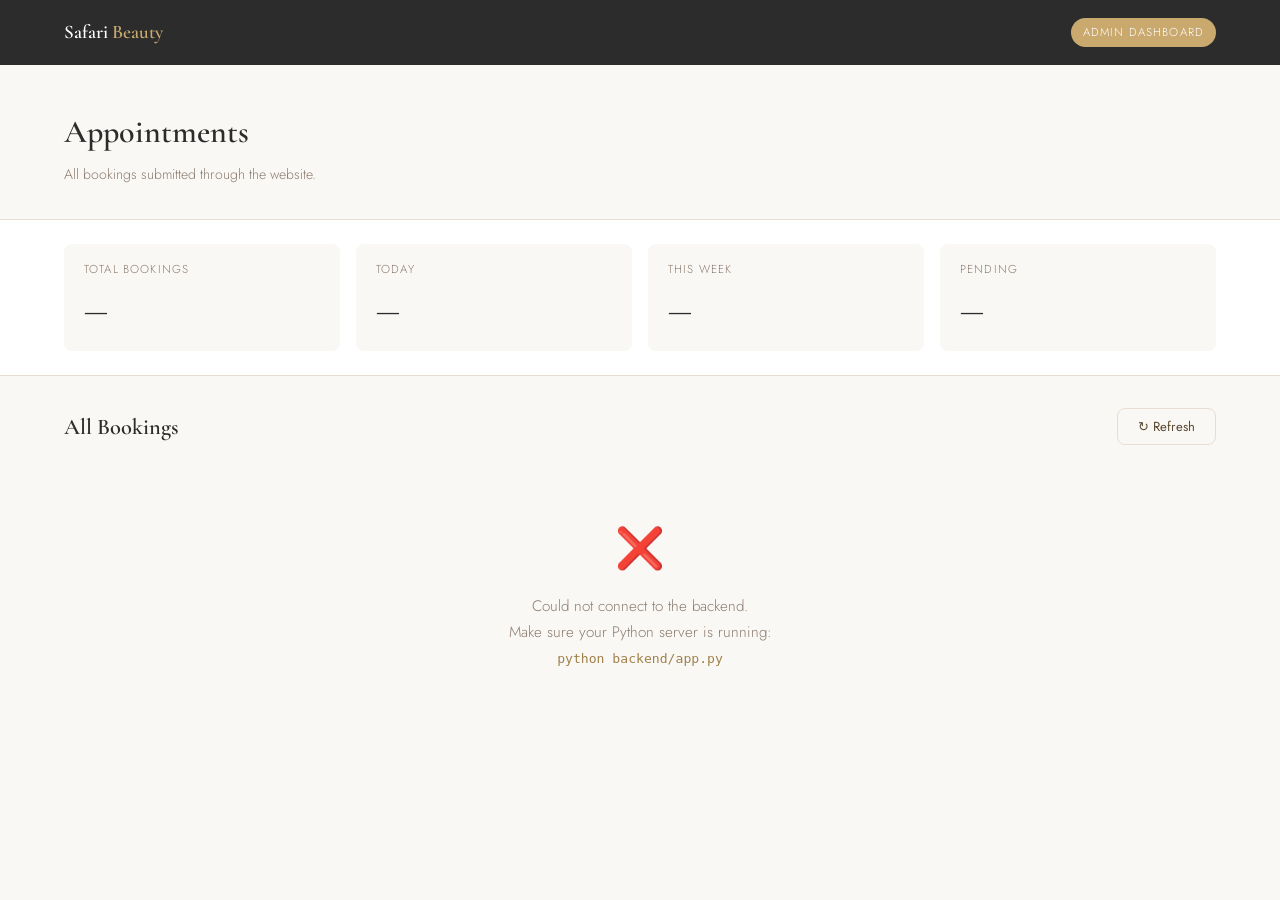
==== frontend/admin.html @ 14737116 "Sprint 3: Python Flask backend with SQLite database and booking API" ====
<!DOCTYPE html>
<!--
  admin.html — Salon Owner's Dashboard
  Safari Beauty Salon

  This page is for the salon owner ONLY.
  It fetches all bookings from the Python backend and displays them.

  In a real app you'd add password protection (Sprint 4).
  For now, it's a simple page that shows all appointments.
-->
<html lang="en">
<head>
  <meta charset="UTF-8" />
  <meta name="viewport" content="width=device-width, initial-scale=1.0" />
  <title>Admin Dashboard | Safari Beauty Salon</title>
  <link rel="stylesheet" href="css/style.css" />
  <style>
    body { padding-top: 0; }

    .admin-nav {
      background: var(--color-charcoal);
      padding: 1rem 5%;
      display: flex;
      align-items: center;
      justify-content: space-between;
    }

    .admin-nav__logo {
      font-family: var(--font-display);
      font-size: 1.2rem;
      font-weight: 600;
      color: var(--color-white);
    }

    .admin-nav__logo span { color: var(--color-gold); }

    .admin-badge {
      font-size: 0.72rem;
      letter-spacing: 0.1em;
      text-transform: uppercase;
      background: var(--color-gold);
      color: var(--color-white);
      padding: 0.3rem 0.75rem;
      border-radius: 99px;
    }

    .admin-header {
      background: var(--color-cream);
      padding: 2.5rem 5% 2rem;
      border-bottom: 1px solid var(--color-sand);
    }

    .admin-header h1 {
      font-family: var(--font-display);
      font-size: 2rem;
      font-weight: 600;
      color: var(--color-charcoal);
      margin-bottom: 0.25rem;
    }

    .admin-header p {
      font-size: 0.88rem;
      color: var(--color-muted);
    }

    /* Stats row */
    .stats-row {
      display: grid;
      grid-template-columns: repeat(4, 1fr);
      gap: 1rem;
      padding: 1.5rem 5%;
      background: var(--color-white);
      border-bottom: 1px solid var(--color-sand);
    }

    .stat-card {
      background: var(--color-cream);
      border-radius: var(--radius-md);
      padding: 1rem 1.25rem;
    }

    .stat-card__label {
      font-size: 0.72rem;
      text-transform: uppercase;
      letter-spacing: 0.1em;
      color: var(--color-muted);
      margin-bottom: 0.4rem;
    }

    .stat-card__value {
      font-family: var(--font-display);
      font-size: 1.8rem;
      font-weight: 600;
      color: var(--color-charcoal);
    }

    /* Bookings table */
    .table-section {
      padding: 2rem 5%;
    }

    .table-header {
      display: flex;
      justify-content: space-between;
      align-items: center;
      margin-bottom: 1.25rem;
    }

    .table-header h2 {
      font-family: var(--font-display);
      font-size: 1.4rem;
      font-weight: 600;
      color: var(--color-charcoal);
    }

    .refresh-btn {
      padding: 0.5rem 1.25rem;
      border: 1.5px solid var(--color-sand);
      border-radius: var(--radius-md);
      background: transparent;
      font-family: var(--font-body);
      font-size: 0.82rem;
      color: var(--color-bark);
      cursor: pointer;
      transition: all 0.2s;
    }

    .refresh-btn:hover {
      border-color: var(--color-gold);
      color: var(--color-gold-dark);
    }

    .bookings-table {
      width: 100%;
      border-collapse: collapse;
      font-size: 0.88rem;
    }

    .bookings-table th {
      text-align: left;
      padding: 0.75rem 1rem;
      font-size: 0.72rem;
      text-transform: uppercase;
      letter-spacing: 0.1em;
      color: var(--color-muted);
      border-bottom: 1px solid var(--color-sand);
      background: var(--color-cream);
    }

    .bookings-table td {
      padding: 1rem;
      border-bottom: 1px solid var(--color-sand);
      color: var(--color-bark);
      vertical-align: middle;
    }

    .bookings-table tr:hover td {
      background: var(--color-cream);
    }

    .status-badge {
      display: inline-block;
      padding: 0.25rem 0.75rem;
      border-radius: 99px;
      font-size: 0.72rem;
      font-weight: 500;
      text-transform: uppercase;
      letter-spacing: 0.06em;
    }

    .status-badge--pending {
      background: #FFF8E1;
      color: #F57F17;
    }

    .status-badge--confirmed {
      background: #E8F5E9;
      color: #2E7D32;
    }

    .delete-btn {
      padding: 0.35rem 0.75rem;
      border: 1px solid #fca5a5;
      border-radius: var(--radius-sm);
      background: #fef2f2;
      color: #dc2626;
      font-size: 0.78rem;
      cursor: pointer;
      transition: all 0.2s;
    }

    .delete-btn:hover {
      background: #dc2626;
      color: white;
    }

    /* Loading and empty states */
    .state-message {
      text-align: center;
      padding: 3rem;
      color: var(--color-muted);
      font-size: 0.95rem;
    }

    .state-message span {
      display: block;
      font-size: 2.5rem;
      margin-bottom: 0.75rem;
    }

    @media (max-width: 768px) {
      .stats-row { grid-template-columns: 1fr 1fr; }
      .bookings-table { display: block; overflow-x: auto; }
    }
  </style>
</head>
<body>

  <!-- Admin-specific nav (no public links) -->
  <nav class="admin-nav">
    <span class="admin-nav__logo">Safari <span>Beauty</span></span>
    <span class="admin-badge">Admin Dashboard</span>
  </nav>

  <div class="admin-header">
    <h1>Appointments</h1>
    <p>All bookings submitted through the website.</p>
  </div>

  <!-- Stats Row -->
  <div class="stats-row">
    <div class="stat-card">
      <p class="stat-card__label">Total Bookings</p>
      <p class="stat-card__value" id="statTotal">—</p>
    </div>
    <div class="stat-card">
      <p class="stat-card__label">Today</p>
      <p class="stat-card__value" id="statToday">—</p>
    </div>
    <div class="stat-card">
      <p class="stat-card__label">This Week</p>
      <p class="stat-card__value" id="statWeek">—</p>
    </div>
    <div class="stat-card">
      <p class="stat-card__label">Pending</p>
      <p class="stat-card__value" id="statPending">—</p>
    </div>
  </div>

  <!-- Bookings Table -->
  <div class="table-section">
    <div class="table-header">
      <h2>All Bookings</h2>
      <button class="refresh-btn" onclick="loadBookings()">↻ Refresh</button>
    </div>

    <div id="tableContainer">
      <div class="state-message">
        <span>⏳</span>
        Loading bookings...
      </div>
    </div>
  </div>

  <script>
    const API_URL = 'http://localhost:5000/api';

    // ── LOAD ALL BOOKINGS FROM BACKEND ─────────────────────────
    async function loadBookings() {
      const container = document.getElementById('tableContainer');
      container.innerHTML = '<div class="state-message"><span>⏳</span>Loading...</div>';

      try {
        const response = await fetch(`${API_URL}/bookings`);
        const data = await response.json();

        if (!data.success) {
          throw new Error(data.error);
        }

        if (data.bookings.length === 0) {
          container.innerHTML = `
            <div class="state-message">
              <span>📭</span>
              No bookings yet. They will appear here once clients book online.
            </div>
          `;
          updateStats([]);
          return;
        }

        renderTable(data.bookings);
        updateStats(data.bookings);

      } catch (err) {
        container.innerHTML = `
          <div class="state-message">
            <span>❌</span>
            Could not connect to the backend.<br>
            Make sure your Python server is running:<br>
            <code style="font-size:0.82rem;color:var(--color-gold-dark);">python backend/app.py</code>
          </div>
        `;
      }
    }

    // ── BUILD THE BOOKINGS TABLE ────────────────────────────────
    function renderTable(bookings) {
      const container = document.getElementById('tableContainer');

      // Build table HTML
      const rows = bookings.map(b => `
        <tr>
          <td><strong>${b.first_name} ${b.last_name}</strong><br>
              <span style="font-size:0.8rem;color:var(--color-muted);">${b.email}</span></td>
          <td>${b.service}</td>
          <td>${b.date}</td>
          <td>${b.time}</td>
          <td>${b.stylist || 'Any'}</td>
          <td><span class="status-badge status-badge--${b.status || 'pending'}">${b.status || 'pending'}</span></td>
          <td>
            <button class="delete-btn" onclick="deleteBooking(${b.id}, this)">Delete</button>
          </td>
        </tr>
      `).join('');

      container.innerHTML = `
        <table class="bookings-table">
          <thead>
            <tr>
              <th>Client</th>
              <th>Service</th>
              <th>Date</th>
              <th>Time</th>
              <th>Stylist</th>
              <th>Status</th>
              <th>Action</th>
            </tr>
          </thead>
          <tbody>${rows}</tbody>
        </table>
      `;
    }

    // ── UPDATE STAT CARDS ───────────────────────────────────────
    function updateStats(bookings) {
      const today = new Date().toISOString().split('T')[0];

      // Get date 7 days ago
      const weekAgo = new Date();
      weekAgo.setDate(weekAgo.getDate() - 7);
      const weekAgoStr = weekAgo.toISOString().split('T')[0];

      const total   = bookings.length;
      const todayN  = bookings.filter(b => b.date === today).length;
      const weekN   = bookings.filter(b => b.date >= weekAgoStr).length;
      const pending = bookings.filter(b => (b.status || 'pending') === 'pending').length;

      document.getElementById('statTotal').textContent   = total;
      document.getElementById('statToday').textContent   = todayN;
      document.getElementById('statWeek').textContent    = weekN;
      document.getElementById('statPending').textContent = pending;
    }

    // ── DELETE A BOOKING ────────────────────────────────────────
    async function deleteBooking(id, btn) {
      if (!confirm('Are you sure you want to delete this booking?')) return;

      try {
        const response = await fetch(`${API_URL}/bookings/${id}`, {
          method: 'DELETE'
        });
        const result = await response.json();

        if (result.success) {
          // Remove the row from the table without reloading the whole page
          btn.closest('tr').remove();
        } else {
          alert('Error deleting booking: ' + result.error);
        }
      } catch (err) {
        alert('Network error. Is the backend running?');
      }
    }

    // Load bookings when page loads
    loadBookings();
  </script>
</body>
</html>
---- frontend/css/style.css ----
/* ============================================================
   Safari Beauty Salon — Global Stylesheet
   
   TABLE OF CONTENTS:
   1. Google Fonts Import
   2. CSS Variables (your color palette & design tokens)
   3. Reset & Base Styles
   4. Navigation
   5. Hero Section
   6. Buttons
   7. Section Titles
   8. Cards
   9. Footer
   10. Animations
   11. Responsive (mobile)
   ============================================================ */


/* ── 1. FONTS ─────────────────────────────────────────────── */
/* Cormorant Garamond: elegant display font for headings      */
/* Jost: clean modern sans-serif for body text                */
@import url('https://fonts.googleapis.com/css2?family=Cormorant+Garamond:ital,wght@0,400;0,600;1,400&family=Jost:wght@300;400;500&display=swap');


/* ── 2. CSS VARIABLES ─────────────────────────────────────── */
/* Think of variables like named paint swatches.              */
/* Change a value here and it updates everywhere on the site. */
:root {
  /* Colors */
  --color-white:       #FFFFFF;
  --color-cream:       #FAF8F5;       /* warm off-white background  */
  --color-sand:        #E8DDD0;       /* soft beige for accents     */
  --color-gold:        #C9A96E;       /* warm gold — the hero color */
  --color-gold-dark:   #A0814A;       /* darker gold for hover      */
  --color-bark:        #5C4A32;       /* deep brown for text        */
  --color-charcoal:    #2C2C2C;       /* near-black for headings    */
  --color-muted:       #8C7B6E;       /* muted brown for subtext    */

  /* Typography */
  --font-display: 'Cormorant Garamond', Georgia, serif;
  --font-body:    'Jost', sans-serif;

  /* Spacing scale */
  --space-xs:  0.5rem;   /*  8px */
  --space-sm:  1rem;     /* 16px */
  --space-md:  2rem;     /* 32px */
  --space-lg:  4rem;     /* 64px */
  --space-xl:  6rem;     /* 96px */

  /* Other */
  --radius-sm: 4px;
  --radius-md: 8px;
  --radius-lg: 16px;
  --shadow:    0 4px 24px rgba(92, 74, 50, 0.08);
  --transition: 0.3s ease;
}


/* ── 3. RESET & BASE ──────────────────────────────────────── */
/* Removes browser default styling so we start from scratch   */
*, *::before, *::after {
  box-sizing: border-box;
  margin: 0;
  padding: 0;
}

html {
  scroll-behavior: smooth;   /* smooth scrolling when clicking nav links */
}

body {
  font-family: var(--font-body);
  font-weight: 300;
  font-size: 16px;
  line-height: 1.7;
  color: var(--color-bark);
  background-color: var(--color-cream);
}

img {
  max-width: 100%;
  display: block;
}

a {
  text-decoration: none;
  color: inherit;
}

ul {
  list-style: none;
}


/* ── 4. NAVIGATION ────────────────────────────────────────── */
.nav {
  position: fixed;           /* stays at top when you scroll */
  top: 0;
  left: 0;
  width: 100%;
  z-index: 100;
  display: flex;
  align-items: center;
  justify-content: space-between;
  padding: 1.2rem 5%;
  background: rgba(250, 248, 245, 0.95);
  backdrop-filter: blur(8px);    /* frosted glass effect */
  border-bottom: 1px solid var(--color-sand);
  transition: var(--transition);
}

.nav__logo {
  font-family: var(--font-display);
  font-size: 1.5rem;
  font-weight: 600;
  color: var(--color-charcoal);
  letter-spacing: 0.02em;
}

.nav__logo span {
  color: var(--color-gold);    /* "Beauty" in gold */
}

.nav__links {
  display: flex;
  gap: 2.5rem;
  align-items: center;
}

.nav__links a {
  font-size: 0.8rem;
  font-weight: 400;
  letter-spacing: 0.12em;
  text-transform: uppercase;
  color: var(--color-bark);
  transition: color var(--transition);
  position: relative;
}

/* Underline animation on hover */
.nav__links a::after {
  content: '';
  position: absolute;
  bottom: -4px;
  left: 0;
  width: 0;
  height: 1px;
  background: var(--color-gold);
  transition: width var(--transition);
}

.nav__links a:hover { color: var(--color-gold); }
.nav__links a:hover::after { width: 100%; }

.nav__links a.active { color: var(--color-gold); }
.nav__links a.active::after { width: 100%; }

/* Mobile hamburger (hidden on desktop) */
.nav__toggle {
  display: none;
  flex-direction: column;
  gap: 5px;
  cursor: pointer;
  background: none;
  border: none;
  padding: 4px;
}

.nav__toggle span {
  display: block;
  width: 24px;
  height: 1.5px;
  background: var(--color-charcoal);
  transition: var(--transition);
}


/* ── 5. HERO SECTION ──────────────────────────────────────── */
.hero {
  min-height: 100vh;              /* full viewport height */
  display: flex;
  align-items: center;
  padding: 8rem 5% 4rem;
  position: relative;
  overflow: hidden;
}

/* Decorative background pattern */
.hero::before {
  content: '';
  position: absolute;
  top: -10%;
  right: -5%;
  width: 55%;
  height: 120%;
  background: var(--color-sand);
  opacity: 0.4;
  border-radius: 0 0 0 60% / 0 0 0 40%;
  z-index: 0;
}

.hero__content {
  position: relative;
  z-index: 1;
  max-width: 580px;
}

.hero__eyebrow {
  font-size: 0.75rem;
  letter-spacing: 0.2em;
  text-transform: uppercase;
  color: var(--color-gold);
  margin-bottom: 1rem;
}

.hero__title {
  font-family: var(--font-display);
  font-size: clamp(3rem, 6vw, 5rem);  /* scales with screen size */
  font-weight: 600;
  line-height: 1.1;
  color: var(--color-charcoal);
  margin-bottom: 1.5rem;
}

.hero__title em {
  font-style: italic;
  color: var(--color-gold);
}

.hero__subtitle {
  font-size: 1rem;
  color: var(--color-muted);
  max-width: 420px;
  margin-bottom: 2.5rem;
  line-height: 1.8;
}

.hero__actions {
  display: flex;
  gap: 1rem;
  flex-wrap: wrap;
}

/* Decorative gold line accent */
.hero__line {
  position: absolute;
  bottom: 10%;
  right: 8%;
  width: 1px;
  height: 120px;
  background: linear-gradient(to bottom, transparent, var(--color-gold));
  z-index: 1;
}


/* ── 6. BUTTONS ───────────────────────────────────────────── */
.btn {
  display: inline-block;
  padding: 0.85rem 2rem;
  font-family: var(--font-body);
  font-size: 0.78rem;
  font-weight: 500;
  letter-spacing: 0.12em;
  text-transform: uppercase;
  border-radius: var(--radius-sm);
  cursor: pointer;
  transition: var(--transition);
  border: 1.5px solid transparent;
}

.btn--primary {
  background: var(--color-gold);
  color: var(--color-white);
  border-color: var(--color-gold);
}

.btn--primary:hover {
  background: var(--color-gold-dark);
  border-color: var(--color-gold-dark);
  transform: translateY(-1px);
}

.btn--outline {
  background: transparent;
  color: var(--color-bark);
  border-color: var(--color-bark);
}

.btn--outline:hover {
  background: var(--color-bark);
  color: var(--color-white);
  transform: translateY(-1px);
}

.btn--light {
  background: var(--color-white);
  color: var(--color-gold-dark);
  border-color: var(--color-white);
}

.btn--light:hover {
  background: var(--color-cream);
  transform: translateY(-1px);
}


/* ── 7. SECTION TITLES ────────────────────────────────────── */
/* Reused across all pages for visual consistency             */
.section {
  padding: var(--space-lg) 5%;
}

.section--alt {
  background: var(--color-white);    /* alternates between cream & white */
}

.section__header {
  text-align: center;
  max-width: 540px;
  margin: 0 auto var(--space-md);
}

.section__eyebrow {
  font-size: 0.72rem;
  letter-spacing: 0.2em;
  text-transform: uppercase;
  color: var(--color-gold);
  margin-bottom: 0.75rem;
}

.section__title {
  font-family: var(--font-display);
  font-size: clamp(2rem, 4vw, 3rem);
  font-weight: 600;
  color: var(--color-charcoal);
  line-height: 1.2;
  margin-bottom: 1rem;
}

.section__subtitle {
  font-size: 0.95rem;
  color: var(--color-muted);
  line-height: 1.8;
}

/* Decorative divider line under eyebrow */
.section__divider {
  width: 40px;
  height: 1px;
  background: var(--color-gold);
  margin: 0.75rem auto;
}


/* ── 8. CARDS ─────────────────────────────────────────────── */
.card {
  background: var(--color-white);
  border-radius: var(--radius-lg);
  box-shadow: var(--shadow);
  overflow: hidden;
  transition: transform var(--transition), box-shadow var(--transition);
}

.card:hover {
  transform: translateY(-4px);
  box-shadow: 0 12px 40px rgba(92, 74, 50, 0.14);
}

.card__body {
  padding: 1.5rem;
}

.card__label {
  font-size: 0.72rem;
  letter-spacing: 0.15em;
  text-transform: uppercase;
  color: var(--color-gold);
  margin-bottom: 0.5rem;
}

.card__title {
  font-family: var(--font-display);
  font-size: 1.4rem;
  font-weight: 600;
  color: var(--color-charcoal);
  margin-bottom: 0.5rem;
}

.card__text {
  font-size: 0.9rem;
  color: var(--color-muted);
  line-height: 1.7;
}

.card__price {
  font-size: 1.1rem;
  font-weight: 500;
  color: var(--color-gold-dark);
  margin-top: 1rem;
}


/* ── 9. FOOTER ────────────────────────────────────────────── */
.footer {
  background: var(--color-charcoal);
  color: var(--color-sand);
  padding: var(--space-md) 5%;
}

.footer__grid {
  display: grid;
  grid-template-columns: 2fr 1fr 1fr;
  gap: var(--space-md);
  padding-bottom: var(--space-md);
  border-bottom: 1px solid rgba(232, 221, 208, 0.15);
  margin-bottom: var(--space-sm);
}

.footer__logo {
  font-family: var(--font-display);
  font-size: 1.4rem;
  color: var(--color-white);
  margin-bottom: 0.75rem;
}

.footer__logo span { color: var(--color-gold); }

.footer__tagline {
  font-size: 0.85rem;
  color: var(--color-muted);
  max-width: 260px;
  line-height: 1.8;
}

.footer__heading {
  font-size: 0.72rem;
  letter-spacing: 0.15em;
  text-transform: uppercase;
  color: var(--color-gold);
  margin-bottom: 1rem;
}

.footer__links {
  display: flex;
  flex-direction: column;
  gap: 0.5rem;
}

.footer__links a {
  font-size: 0.88rem;
  color: var(--color-sand);
  transition: color var(--transition);
}

.footer__links a:hover { color: var(--color-gold); }

.footer__info p {
  font-size: 0.88rem;
  color: var(--color-sand);
  margin-bottom: 0.4rem;
}

.footer__bottom {
  text-align: center;
  font-size: 0.78rem;
  color: var(--color-muted);
}


/* ── 10. ANIMATIONS ───────────────────────────────────────── */
/* Elements fade up when the page loads                       */
@keyframes fadeUp {
  from { opacity: 0; transform: translateY(24px); }
  to   { opacity: 1; transform: translateY(0); }
}

.fade-up {
  opacity: 0;
  animation: fadeUp 0.7s ease forwards;
}

.fade-up--delay-1 { animation-delay: 0.1s; }
.fade-up--delay-2 { animation-delay: 0.25s; }
.fade-up--delay-3 { animation-delay: 0.4s; }
.fade-up--delay-4 { animation-delay: 0.55s; }

/* Page transition */
.page-transition {
  animation: fadeUp 0.5s ease forwards;
}


/* ── 11. RESPONSIVE ───────────────────────────────────────── */
/* On screens smaller than 768px (phones), adjust the layout  */
@media (max-width: 768px) {

  /* Show hamburger, hide links */
  .nav__toggle { display: flex; }
  .nav__links {
    display: none;
    position: absolute;
    top: 100%;
    left: 0;
    width: 100%;
    flex-direction: column;
    gap: 0;
    background: var(--color-cream);
    border-bottom: 1px solid var(--color-sand);
    padding: 1rem 5%;
  }
  .nav__links.open { display: flex; }
  .nav__links a { padding: 0.75rem 0; }

  .hero { min-height: auto; padding-top: 6rem; }
  .hero::before { display: none; }

  .footer__grid {
    grid-template-columns: 1fr;
    gap: var(--space-sm);
  }
}
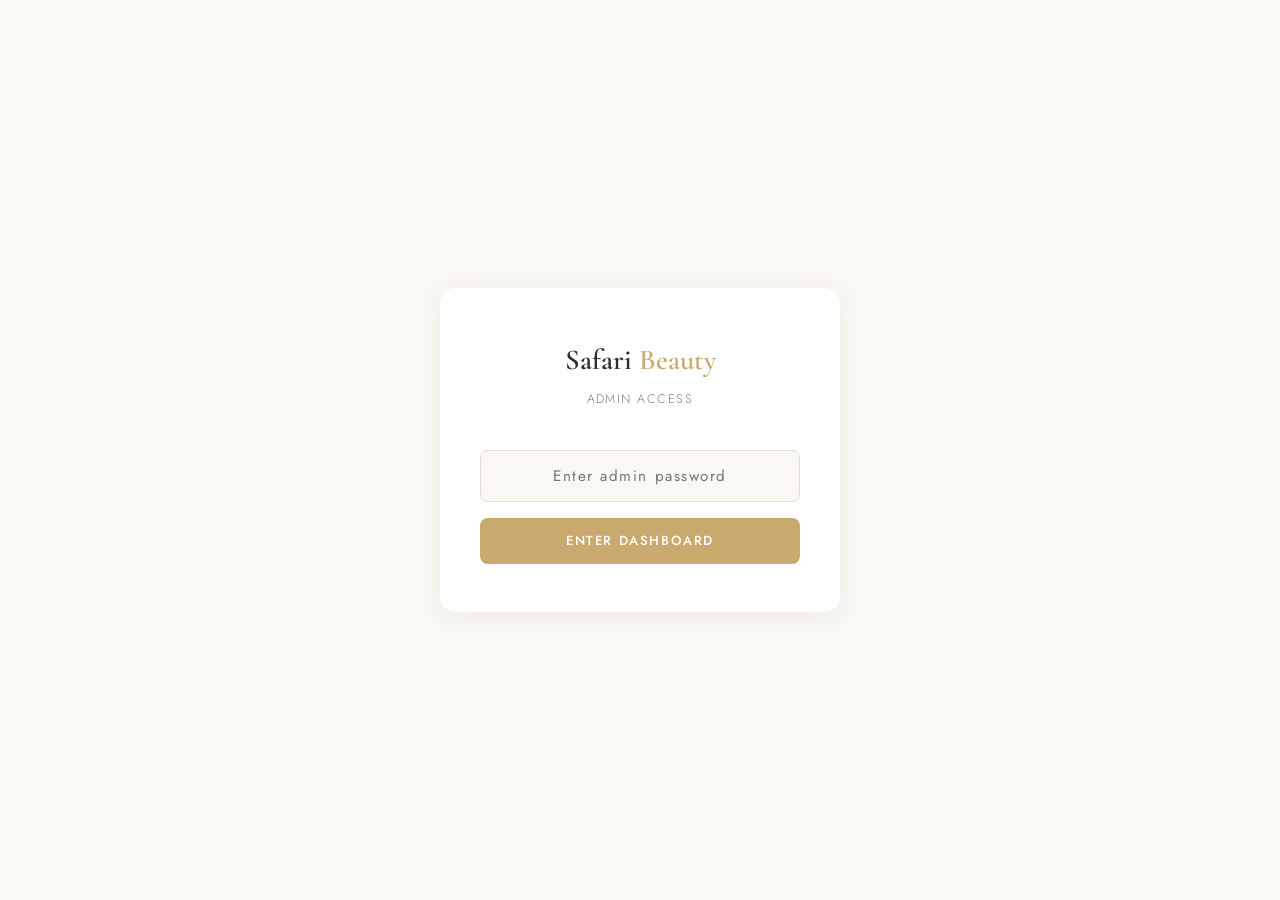
==== commit f5297baf: "Sprint 4: Admin login, email confirmations, booking status updates" ====
--- a/frontend/admin.html
+++ b/frontend/admin.html
@@ -1,13 +1,20 @@
 <!DOCTYPE html>
 <!--
-  admin.html — Salon Owner's Dashboard
+  admin.html — Sprint 4 Update
   Safari Beauty Salon
 
-  This page is for the salon owner ONLY.
-  It fetches all bookings from the Python backend and displays them.
-
-  In a real app you'd add password protection (Sprint 4).
-  For now, it's a simple page that shows all appointments.
+  NEW IN SPRINT 4:
+  - Password login screen before any data is shown
+  - "Confirm" and "Cancel" buttons on each booking row
+  - Status badges update in real time without page reload
+  - Bookings filtered by status (All / Pending / Confirmed / Cancelled)
+
+  HOW THE PASSWORD PROTECTION WORKS:
+  When the page loads, it shows a login screen instead of bookings.
+  The owner enters the password → JavaScript sends it to POST /api/admin/login.
+  If Python says success, we store a flag in sessionStorage and show the dashboard.
+  sessionStorage is like a temporary memory that clears when the browser tab closes.
+  This is simple protection — enough for a portfolio project and small business.
 -->
 <html lang="en">
 <head>
@@ -16,7 +23,93 @@
   <title>Admin Dashboard | Safari Beauty Salon</title>
   <link rel="stylesheet" href="css/style.css" />
   <style>
-    body { padding-top: 0; }
+    body { background: var(--color-cream); }
+
+    /* ── LOGIN SCREEN ── */
+    .login-screen {
+      min-height: 100vh;
+      display: flex;
+      align-items: center;
+      justify-content: center;
+      padding: 2rem;
+    }
+
+    .login-card {
+      background: var(--color-white);
+      border-radius: var(--radius-lg);
+      box-shadow: var(--shadow);
+      padding: 3rem 2.5rem;
+      width: 100%;
+      max-width: 400px;
+      text-align: center;
+    }
+
+    .login-card__logo {
+      font-family: var(--font-display);
+      font-size: 1.8rem;
+      font-weight: 600;
+      color: var(--color-charcoal);
+      margin-bottom: 0.25rem;
+    }
+
+    .login-card__logo span { color: var(--color-gold); }
+
+    .login-card__sub {
+      font-size: 0.78rem;
+      letter-spacing: 0.12em;
+      text-transform: uppercase;
+      color: var(--color-muted);
+      margin-bottom: 2.5rem;
+    }
+
+    .login-card input {
+      width: 100%;
+      padding: 0.85rem 1rem;
+      border: 1.5px solid var(--color-sand);
+      border-radius: var(--radius-md);
+      background: var(--color-cream);
+      font-family: var(--font-body);
+      font-size: 0.95rem;
+      color: var(--color-charcoal);
+      text-align: center;
+      letter-spacing: 0.1em;
+      margin-bottom: 1rem;
+      transition: border-color 0.25s;
+    }
+
+    .login-card input:focus {
+      outline: none;
+      border-color: var(--color-gold);
+      background: var(--color-white);
+    }
+
+    .login-btn {
+      width: 100%;
+      padding: 0.85rem;
+      background: var(--color-gold);
+      color: var(--color-white);
+      border: none;
+      border-radius: var(--radius-md);
+      font-family: var(--font-body);
+      font-size: 0.82rem;
+      font-weight: 500;
+      letter-spacing: 0.12em;
+      text-transform: uppercase;
+      cursor: pointer;
+      transition: background 0.25s;
+    }
+
+    .login-btn:hover { background: var(--color-gold-dark); }
+
+    .login-error {
+      margin-top: 1rem;
+      font-size: 0.85rem;
+      color: #dc2626;
+      display: none;
+    }
+
+    /* ── DASHBOARD (hidden until logged in) ── */
+    .dashboard { display: none; }
 
     .admin-nav {
       background: var(--color-charcoal);
@@ -34,6 +127,12 @@
     }
 
     .admin-nav__logo span { color: var(--color-gold); }
+
+    .admin-nav__right {
+      display: flex;
+      align-items: center;
+      gap: 1rem;
+    }
 
     .admin-badge {
       font-size: 0.72rem;
@@ -45,9 +144,20 @@
       border-radius: 99px;
     }
 
+    .logout-btn {
+      font-size: 0.78rem;
+      color: var(--color-muted);
+      background: none;
+      border: none;
+      cursor: pointer;
+      transition: color 0.2s;
+    }
+
+    .logout-btn:hover { color: var(--color-white); }
+
     .admin-header {
       background: var(--color-cream);
-      padding: 2.5rem 5% 2rem;
+      padding: 2rem 5%;
       border-bottom: 1px solid var(--color-sand);
     }
 
@@ -59,12 +169,9 @@
       margin-bottom: 0.25rem;
     }
 
-    .admin-header p {
-      font-size: 0.88rem;
-      color: var(--color-muted);
-    }
-
-    /* Stats row */
+    .admin-header p { font-size: 0.88rem; color: var(--color-muted); }
+
+    /* Stats */
     .stats-row {
       display: grid;
       grid-template-columns: repeat(4, 1fr);
@@ -95,42 +202,46 @@
       color: var(--color-charcoal);
     }
 
-    /* Bookings table */
-    .table-section {
-      padding: 2rem 5%;
-    }
-
-    .table-header {
+    /* Filter tabs */
+    .table-section { padding: 2rem 5%; }
+
+    .table-controls {
       display: flex;
       justify-content: space-between;
       align-items: center;
       margin-bottom: 1.25rem;
-    }
-
-    .table-header h2 {
+      flex-wrap: wrap;
+      gap: 1rem;
+    }
+
+    .table-controls h2 {
       font-family: var(--font-display);
       font-size: 1.4rem;
       font-weight: 600;
       color: var(--color-charcoal);
     }
 
-    .refresh-btn {
-      padding: 0.5rem 1.25rem;
+    .filter-tabs {
+      display: flex;
+      gap: 0.5rem;
+    }
+
+    .filter-tab {
+      padding: 0.4rem 1rem;
       border: 1.5px solid var(--color-sand);
-      border-radius: var(--radius-md);
+      border-radius: 99px;
       background: transparent;
       font-family: var(--font-body);
-      font-size: 0.82rem;
+      font-size: 0.78rem;
       color: var(--color-bark);
       cursor: pointer;
       transition: all 0.2s;
     }
 
-    .refresh-btn:hover {
-      border-color: var(--color-gold);
-      color: var(--color-gold-dark);
-    }
-
+    .filter-tab:hover { border-color: var(--color-gold); color: var(--color-gold-dark); }
+    .filter-tab.active { background: var(--color-gold); border-color: var(--color-gold); color: white; }
+
+    /* Table */
     .bookings-table {
       width: 100%;
       border-collapse: collapse;
@@ -155,10 +266,9 @@
       vertical-align: middle;
     }
 
-    .bookings-table tr:hover td {
-      background: var(--color-cream);
-    }
-
+    .bookings-table tr:hover td { background: var(--color-cream); }
+
+    /* Status badges */
     .status-badge {
       display: inline-block;
       padding: 0.25rem 0.75rem;
@@ -169,33 +279,46 @@
       letter-spacing: 0.06em;
     }
 
-    .status-badge--pending {
-      background: #FFF8E1;
-      color: #F57F17;
-    }
-
-    .status-badge--confirmed {
-      background: #E8F5E9;
-      color: #2E7D32;
-    }
-
-    .delete-btn {
-      padding: 0.35rem 0.75rem;
-      border: 1px solid #fca5a5;
+    .status-badge--pending   { background: #FFF8E1; color: #F57F17; }
+    .status-badge--confirmed { background: #E8F5E9; color: #2E7D32; }
+    .status-badge--cancelled { background: #FDECEA; color: #C62828; }
+
+    /* Action buttons */
+    .action-btns { display: flex; gap: 0.4rem; }
+
+    .action-btn {
+      padding: 0.3rem 0.65rem;
       border-radius: var(--radius-sm);
+      font-size: 0.75rem;
+      cursor: pointer;
+      transition: all 0.2s;
+      border: 1px solid;
+    }
+
+    .action-btn--confirm {
+      border-color: #86efac;
+      background: #f0fdf4;
+      color: #16a34a;
+    }
+
+    .action-btn--confirm:hover { background: #16a34a; color: white; }
+
+    .action-btn--cancel {
+      border-color: #fca5a5;
       background: #fef2f2;
       color: #dc2626;
-      font-size: 0.78rem;
-      cursor: pointer;
-      transition: all 0.2s;
-    }
-
-    .delete-btn:hover {
-      background: #dc2626;
-      color: white;
-    }
-
-    /* Loading and empty states */
+    }
+
+    .action-btn--cancel:hover { background: #dc2626; color: white; }
+
+    .action-btn--delete {
+      border-color: var(--color-sand);
+      background: transparent;
+      color: var(--color-muted);
+    }
+
+    .action-btn--delete:hover { background: var(--color-charcoal); color: white; border-color: var(--color-charcoal); }
+
     .state-message {
       text-align: center;
       padding: 3rem;
@@ -203,127 +326,261 @@
       font-size: 0.95rem;
     }
 
-    .state-message span {
-      display: block;
-      font-size: 2.5rem;
-      margin-bottom: 0.75rem;
-    }
+    .state-message span { display: block; font-size: 2.5rem; margin-bottom: 0.75rem; }
 
     @media (max-width: 768px) {
       .stats-row { grid-template-columns: 1fr 1fr; }
       .bookings-table { display: block; overflow-x: auto; }
+      .filter-tabs { flex-wrap: wrap; }
     }
   </style>
 </head>
 <body>
 
-  <!-- Admin-specific nav (no public links) -->
-  <nav class="admin-nav">
-    <span class="admin-nav__logo">Safari <span>Beauty</span></span>
-    <span class="admin-badge">Admin Dashboard</span>
-  </nav>
-
-  <div class="admin-header">
-    <h1>Appointments</h1>
-    <p>All bookings submitted through the website.</p>
-  </div>
-
-  <!-- Stats Row -->
-  <div class="stats-row">
-    <div class="stat-card">
-      <p class="stat-card__label">Total Bookings</p>
-      <p class="stat-card__value" id="statTotal">—</p>
-    </div>
-    <div class="stat-card">
-      <p class="stat-card__label">Today</p>
-      <p class="stat-card__value" id="statToday">—</p>
-    </div>
-    <div class="stat-card">
-      <p class="stat-card__label">This Week</p>
-      <p class="stat-card__value" id="statWeek">—</p>
-    </div>
-    <div class="stat-card">
-      <p class="stat-card__label">Pending</p>
-      <p class="stat-card__value" id="statPending">—</p>
+  <!-- ════════════════════════════════
+       LOGIN SCREEN
+       Shown first — hidden after correct password
+  ════════════════════════════════ -->
+  <div class="login-screen" id="loginScreen">
+    <div class="login-card">
+      <p class="login-card__logo">Safari <span>Beauty</span></p>
+      <p class="login-card__sub">Admin Access</p>
+
+      <input
+        type="password"
+        id="passwordInput"
+        placeholder="Enter admin password"
+        autocomplete="current-password"
+      />
+
+      <button class="login-btn" onclick="attemptLogin()">Enter Dashboard</button>
+
+      <p class="login-error" id="loginError">
+        ❌ Incorrect password. Please try again.
+      </p>
     </div>
   </div>
 
-  <!-- Bookings Table -->
-  <div class="table-section">
-    <div class="table-header">
-      <h2>All Bookings</h2>
-      <button class="refresh-btn" onclick="loadBookings()">↻ Refresh</button>
+
+  <!-- ════════════════════════════════
+       DASHBOARD
+       Hidden until login succeeds
+  ════════════════════════════════ -->
+  <div class="dashboard" id="dashboard">
+
+    <nav class="admin-nav">
+      <span class="admin-nav__logo">Safari <span>Beauty</span></span>
+      <div class="admin-nav__right">
+        <span class="admin-badge">Admin</span>
+        <button class="logout-btn" onclick="logout()">Log out</button>
+      </div>
+    </nav>
+
+    <div class="admin-header">
+      <h1>Appointments</h1>
+      <p id="lastUpdated">Loading...</p>
     </div>
 
-    <div id="tableContainer">
-      <div class="state-message">
-        <span>⏳</span>
-        Loading bookings...
+    <!-- Stats -->
+    <div class="stats-row">
+      <div class="stat-card">
+        <p class="stat-card__label">Total</p>
+        <p class="stat-card__value" id="statTotal">—</p>
+      </div>
+      <div class="stat-card">
+        <p class="stat-card__label">Pending</p>
+        <p class="stat-card__value" id="statPending">—</p>
+      </div>
+      <div class="stat-card">
+        <p class="stat-card__label">Confirmed</p>
+        <p class="stat-card__value" id="statConfirmed">—</p>
+      </div>
+      <div class="stat-card">
+        <p class="stat-card__label">Today</p>
+        <p class="stat-card__value" id="statToday">—</p>
       </div>
     </div>
-  </div>
+
+    <!-- Table -->
+    <div class="table-section">
+      <div class="table-controls">
+        <h2>All Bookings</h2>
+        <div class="filter-tabs">
+          <button class="filter-tab active" onclick="filterBookings('all', this)">All</button>
+          <button class="filter-tab" onclick="filterBookings('pending', this)">Pending</button>
+          <button class="filter-tab" onclick="filterBookings('confirmed', this)">Confirmed</button>
+          <button class="filter-tab" onclick="filterBookings('cancelled', this)">Cancelled</button>
+        </div>
+      </div>
+
+      <div id="tableContainer">
+        <div class="state-message"><span>⏳</span>Loading bookings...</div>
+      </div>
+    </div>
+
+  </div><!-- end .dashboard -->
+
 
   <script>
     const API_URL = 'http://localhost:5000/api';
 
-    // ── LOAD ALL BOOKINGS FROM BACKEND ─────────────────────────
+    // Stores all bookings so we can filter without re-fetching
+    let allBookings = [];
+    let currentFilter = 'all';
+
+
+    // ── LOGIN ──────────────────────────────────────────────────────
+    async function attemptLogin() {
+      const password = document.getElementById('passwordInput').value;
+      const errorEl  = document.getElementById('loginError');
+
+      try {
+        const response = await fetch(`${API_URL}/admin/login`, {
+          method: 'POST',
+          headers: { 'Content-Type': 'application/json' },
+          body: JSON.stringify({ password })
+        });
+
+        const result = await response.json();
+
+        if (result.success) {
+          // Store login state for this browser session
+          // sessionStorage clears automatically when the tab closes
+          sessionStorage.setItem('adminLoggedIn', 'true');
+          showDashboard();
+        } else {
+          errorEl.style.display = 'block';
+          document.getElementById('passwordInput').value = '';
+        }
+
+      } catch (err) {
+        errorEl.textContent = '❌ Cannot reach the server. Is the backend running?';
+        errorEl.style.display = 'block';
+      }
+    }
+
+    // Allow pressing Enter to submit the password
+    document.getElementById('passwordInput').addEventListener('keydown', function(e) {
+      if (e.key === 'Enter') attemptLogin();
+    });
+
+
+    // ── SHOW / HIDE SCREENS ────────────────────────────────────────
+    function showDashboard() {
+      document.getElementById('loginScreen').style.display = 'none';
+      document.getElementById('dashboard').style.display = 'block';
+      loadBookings();
+    }
+
+    function logout() {
+      sessionStorage.removeItem('adminLoggedIn');
+      document.getElementById('loginScreen').style.display = 'flex';
+      document.getElementById('dashboard').style.display = 'none';
+      document.getElementById('passwordInput').value = '';
+      document.getElementById('loginError').style.display = 'none';
+    }
+
+    // If already logged in this session, skip the login screen
+    if (sessionStorage.getItem('adminLoggedIn') === 'true') {
+      showDashboard();
+    }
+
+
+    // ── LOAD BOOKINGS ──────────────────────────────────────────────
     async function loadBookings() {
-      const container = document.getElementById('tableContainer');
-      container.innerHTML = '<div class="state-message"><span>⏳</span>Loading...</div>';
-
       try {
         const response = await fetch(`${API_URL}/bookings`);
-        const data = await response.json();
-
-        if (!data.success) {
-          throw new Error(data.error);
-        }
-
-        if (data.bookings.length === 0) {
-          container.innerHTML = `
-            <div class="state-message">
-              <span>📭</span>
-              No bookings yet. They will appear here once clients book online.
-            </div>
-          `;
-          updateStats([]);
-          return;
-        }
-
-        renderTable(data.bookings);
-        updateStats(data.bookings);
+        const data     = await response.json();
+
+        if (!data.success) throw new Error(data.error);
+
+        allBookings = data.bookings;
+        renderTable(allBookings, currentFilter);
+        updateStats(allBookings);
+
+        const now = new Date().toLocaleTimeString();
+        document.getElementById('lastUpdated').textContent = `Last updated: ${now}`;
 
       } catch (err) {
-        container.innerHTML = `
+        document.getElementById('tableContainer').innerHTML = `
           <div class="state-message">
             <span>❌</span>
-            Could not connect to the backend.<br>
-            Make sure your Python server is running:<br>
-            <code style="font-size:0.82rem;color:var(--color-gold-dark);">python backend/app.py</code>
+            Could not connect to backend.<br>
+            Make sure your server is running:<br>
+            <code style="color:var(--color-gold-dark);font-size:0.82rem;">python backend/app.py</code>
           </div>
         `;
       }
     }
 
-    // ── BUILD THE BOOKINGS TABLE ────────────────────────────────
-    function renderTable(bookings) {
+
+    // ── FILTER BOOKINGS ────────────────────────────────────────────
+    function filterBookings(status, btn) {
+      currentFilter = status;
+      document.querySelectorAll('.filter-tab').forEach(t => t.classList.remove('active'));
+      btn.classList.add('active');
+      renderTable(allBookings, status);
+    }
+
+
+    // ── RENDER TABLE ───────────────────────────────────────────────
+    function renderTable(bookings, filter) {
       const container = document.getElementById('tableContainer');
 
-      // Build table HTML
-      const rows = bookings.map(b => `
-        <tr>
-          <td><strong>${b.first_name} ${b.last_name}</strong><br>
-              <span style="font-size:0.8rem;color:var(--color-muted);">${b.email}</span></td>
-          <td>${b.service}</td>
-          <td>${b.date}</td>
-          <td>${b.time}</td>
-          <td>${b.stylist || 'Any'}</td>
-          <td><span class="status-badge status-badge--${b.status || 'pending'}">${b.status || 'pending'}</span></td>
-          <td>
-            <button class="delete-btn" onclick="deleteBooking(${b.id}, this)">Delete</button>
-          </td>
-        </tr>
-      `).join('');
+      // Apply filter
+      const filtered = filter === 'all'
+        ? bookings
+        : bookings.filter(b => (b.status || 'pending') === filter);
+
+      if (filtered.length === 0) {
+        container.innerHTML = `
+          <div class="state-message">
+            <span>📭</span>
+            No ${filter === 'all' ? '' : filter} bookings yet.
+          </div>
+        `;
+        return;
+      }
+
+      const rows = filtered.map(b => {
+        const status = b.status || 'pending';
+        return `
+          <tr id="row-${b.id}">
+            <td>
+              <strong>${b.first_name} ${b.last_name}</strong><br>
+              <span style="font-size:0.8rem;color:var(--color-muted);">${b.email}</span><br>
+              <span style="font-size:0.8rem;color:var(--color-muted);">${b.phone || ''}</span>
+            </td>
+            <td>${b.service}</td>
+            <td>${b.date}</td>
+            <td>${b.time}</td>
+            <td>${b.stylist || 'Any'}</td>
+            <td>
+              <span class="status-badge status-badge--${status}" id="badge-${b.id}">
+                ${status}
+              </span>
+            </td>
+            <td>
+              <div class="action-btns">
+                <button class="action-btn action-btn--confirm"
+                  onclick="updateStatus(${b.id}, 'confirmed')"
+                  ${status === 'confirmed' ? 'disabled style="opacity:0.4"' : ''}>
+                  ✓ Confirm
+                </button>
+                <button class="action-btn action-btn--cancel"
+                  onclick="updateStatus(${b.id}, 'cancelled')"
+                  ${status === 'cancelled' ? 'disabled style="opacity:0.4"' : ''}>
+                  ✕ Cancel
+                </button>
+                <button class="action-btn action-btn--delete"
+                  onclick="deleteBooking(${b.id})">
+                  Delete
+                </button>
+              </div>
+            </td>
+          </tr>
+        `;
+      }).join('');
 
       container.innerHTML = `
         <table class="bookings-table">
@@ -335,7 +592,7 @@
               <th>Time</th>
               <th>Stylist</th>
               <th>Status</th>
-              <th>Action</th>
+              <th>Actions</th>
             </tr>
           </thead>
           <tbody>${rows}</tbody>
@@ -343,29 +600,39 @@
       `;
     }
 
-    // ── UPDATE STAT CARDS ───────────────────────────────────────
-    function updateStats(bookings) {
-      const today = new Date().toISOString().split('T')[0];
-
-      // Get date 7 days ago
-      const weekAgo = new Date();
-      weekAgo.setDate(weekAgo.getDate() - 7);
-      const weekAgoStr = weekAgo.toISOString().split('T')[0];
-
-      const total   = bookings.length;
-      const todayN  = bookings.filter(b => b.date === today).length;
-      const weekN   = bookings.filter(b => b.date >= weekAgoStr).length;
-      const pending = bookings.filter(b => (b.status || 'pending') === 'pending').length;
-
-      document.getElementById('statTotal').textContent   = total;
-      document.getElementById('statToday').textContent   = todayN;
-      document.getElementById('statWeek').textContent    = weekN;
-      document.getElementById('statPending').textContent = pending;
-    }
-
-    // ── DELETE A BOOKING ────────────────────────────────────────
-    async function deleteBooking(id, btn) {
-      if (!confirm('Are you sure you want to delete this booking?')) return;
+
+    // ── UPDATE STATUS ──────────────────────────────────────────────
+    async function updateStatus(id, newStatus) {
+      try {
+        const response = await fetch(`${API_URL}/bookings/${id}`, {
+          method: 'PATCH',
+          headers: { 'Content-Type': 'application/json' },
+          body: JSON.stringify({ status: newStatus })
+        });
+
+        const result = await response.json();
+
+        if (result.success) {
+          // Update the booking in our local array
+          const booking = allBookings.find(b => b.id === id);
+          if (booking) booking.status = newStatus;
+
+          // Re-render with the same filter
+          renderTable(allBookings, currentFilter);
+          updateStats(allBookings);
+        } else {
+          alert('Error: ' + result.error);
+        }
+
+      } catch (err) {
+        alert('Network error. Is the backend running?');
+      }
+    }
+
+
+    // ── DELETE BOOKING ─────────────────────────────────────────────
+    async function deleteBooking(id) {
+      if (!confirm('Permanently delete this booking?')) return;
 
       try {
         const response = await fetch(`${API_URL}/bookings/${id}`, {
@@ -374,18 +641,34 @@
         const result = await response.json();
 
         if (result.success) {
-          // Remove the row from the table without reloading the whole page
-          btn.closest('tr').remove();
+          // Remove from local array and re-render
+          allBookings = allBookings.filter(b => b.id !== id);
+          renderTable(allBookings, currentFilter);
+          updateStats(allBookings);
         } else {
-          alert('Error deleting booking: ' + result.error);
+          alert('Error: ' + result.error);
         }
+
       } catch (err) {
         alert('Network error. Is the backend running?');
       }
     }
 
-    // Load bookings when page loads
-    loadBookings();
+
+    // ── UPDATE STATS ───────────────────────────────────────────────
+    function updateStats(bookings) {
+      const today = new Date().toISOString().split('T')[0];
+
+      document.getElementById('statTotal').textContent =
+        bookings.length;
+      document.getElementById('statPending').textContent =
+        bookings.filter(b => (b.status || 'pending') === 'pending').length;
+      document.getElementById('statConfirmed').textContent =
+        bookings.filter(b => b.status === 'confirmed').length;
+      document.getElementById('statToday').textContent =
+        bookings.filter(b => b.date === today).length;
+    }
+
   </script>
 </body>
 </html>
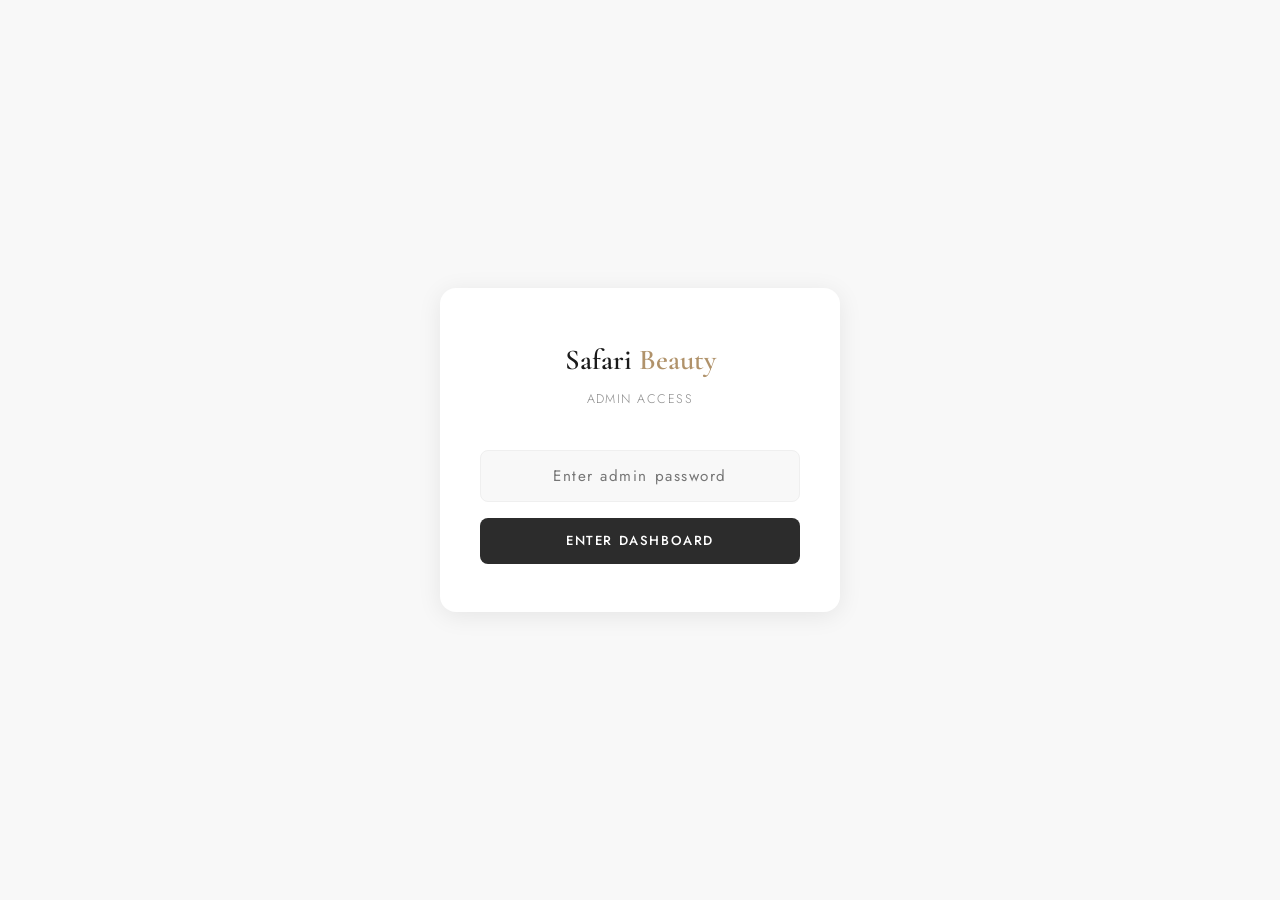
==== commit 17a53dd8: "Redesign: new color scheme, multi-service booking, improved admin dashboard" ====
--- a/frontend/admin.html
+++ b/frontend/admin.html
@@ -1,21 +1,4 @@
 <!DOCTYPE html>
-<!--
-  admin.html — Sprint 4 Update
-  Safari Beauty Salon
-
-  NEW IN SPRINT 4:
-  - Password login screen before any data is shown
-  - "Confirm" and "Cancel" buttons on each booking row
-  - Status badges update in real time without page reload
-  - Bookings filtered by status (All / Pending / Confirmed / Cancelled)
-
-  HOW THE PASSWORD PROTECTION WORKS:
-  When the page loads, it shows a login screen instead of bookings.
-  The owner enters the password → JavaScript sends it to POST /api/admin/login.
-  If Python says success, we store a flag in sessionStorage and show the dashboard.
-  sessionStorage is like a temporary memory that clears when the browser tab closes.
-  This is simple protection — enough for a portfolio project and small business.
--->
 <html lang="en">
 <head>
   <meta charset="UTF-8" />
@@ -23,15 +6,16 @@
   <title>Admin Dashboard | Safari Beauty Salon</title>
   <link rel="stylesheet" href="css/style.css" />
   <style>
-    body { background: var(--color-cream); }
-
-    /* ── LOGIN SCREEN ── */
+    body { background: var(--color-offwhite); }
+
+    /* ── LOGIN ── */
     .login-screen {
       min-height: 100vh;
       display: flex;
       align-items: center;
       justify-content: center;
       padding: 2rem;
+      background: var(--color-offwhite);
     }
 
     .login-card {
@@ -48,26 +32,26 @@
       font-family: var(--font-display);
       font-size: 1.8rem;
       font-weight: 600;
-      color: var(--color-charcoal);
+      color: var(--color-black);
       margin-bottom: 0.25rem;
     }
 
-    .login-card__logo span { color: var(--color-gold); }
+    .login-card__logo span { color: var(--color-accent); }
 
     .login-card__sub {
       font-size: 0.78rem;
       letter-spacing: 0.12em;
       text-transform: uppercase;
-      color: var(--color-muted);
+      color: var(--color-mid);
       margin-bottom: 2.5rem;
     }
 
     .login-card input {
       width: 100%;
       padding: 0.85rem 1rem;
-      border: 1.5px solid var(--color-sand);
+      border: 1.5px solid var(--color-light);
       border-radius: var(--radius-md);
-      background: var(--color-cream);
+      background: var(--color-offwhite);
       font-family: var(--font-body);
       font-size: 0.95rem;
       color: var(--color-charcoal);
@@ -79,14 +63,14 @@
 
     .login-card input:focus {
       outline: none;
-      border-color: var(--color-gold);
+      border-color: var(--color-charcoal);
       background: var(--color-white);
     }
 
     .login-btn {
       width: 100%;
       padding: 0.85rem;
-      background: var(--color-gold);
+      background: var(--color-charcoal);
       color: var(--color-white);
       border: none;
       border-radius: var(--radius-md);
@@ -99,7 +83,7 @@
       transition: background 0.25s;
     }
 
-    .login-btn:hover { background: var(--color-gold-dark); }
+    .login-btn:hover { background: var(--color-black); }
 
     .login-error {
       margin-top: 1rem;
@@ -108,11 +92,11 @@
       display: none;
     }
 
-    /* ── DASHBOARD (hidden until logged in) ── */
+    /* ── DASHBOARD ── */
     .dashboard { display: none; }
 
     .admin-nav {
-      background: var(--color-charcoal);
+      background: var(--color-black);
       padding: 1rem 5%;
       display: flex;
       align-items: center;
@@ -126,7 +110,7 @@
       color: var(--color-white);
     }
 
-    .admin-nav__logo span { color: var(--color-gold); }
+    .admin-nav__logo span { color: var(--color-accent); }
 
     .admin-nav__right {
       display: flex;
@@ -138,15 +122,16 @@
       font-size: 0.72rem;
       letter-spacing: 0.1em;
       text-transform: uppercase;
-      background: var(--color-gold);
-      color: var(--color-white);
+      background: var(--color-charcoal);
+      color: var(--color-silver);
       padding: 0.3rem 0.75rem;
       border-radius: 99px;
+      border: 1px solid rgba(255,255,255,0.1);
     }
 
     .logout-btn {
       font-size: 0.78rem;
-      color: var(--color-muted);
+      color: var(--color-mid);
       background: none;
       border: none;
       cursor: pointer;
@@ -155,43 +140,89 @@
 
     .logout-btn:hover { color: var(--color-white); }
 
+    /* Header */
     .admin-header {
-      background: var(--color-cream);
-      padding: 2rem 5%;
-      border-bottom: 1px solid var(--color-sand);
-    }
-
-    .admin-header h1 {
+      background: var(--color-white);
+      padding: 1.5rem 5%;
+      border-bottom: 1px solid var(--color-light);
+      display: flex;
+      align-items: center;
+      justify-content: space-between;
+      flex-wrap: wrap;
+      gap: 1rem;
+    }
+
+    .admin-header__left h1 {
       font-family: var(--font-display);
-      font-size: 2rem;
+      font-size: 1.8rem;
       font-weight: 600;
+      color: var(--color-black);
+      margin-bottom: 0.2rem;
+    }
+
+    .admin-header__left p {
+      font-size: 0.82rem;
+      color: var(--color-mid);
+    }
+
+    .admin-header__actions {
+      display: flex;
+      gap: 0.75rem;
+      align-items: center;
+    }
+
+    .admin-btn {
+      padding: 0.55rem 1.1rem;
+      border-radius: var(--radius-md);
+      font-family: var(--font-body);
+      font-size: 0.8rem;
+      font-weight: 500;
+      cursor: pointer;
+      transition: all 0.2s;
+      letter-spacing: 0.05em;
+    }
+
+    .admin-btn--primary {
+      background: var(--color-charcoal);
+      color: var(--color-white);
+      border: 1px solid var(--color-charcoal);
+    }
+
+    .admin-btn--primary:hover { background: var(--color-black); }
+
+    .admin-btn--outline {
+      background: transparent;
       color: var(--color-charcoal);
-      margin-bottom: 0.25rem;
-    }
-
-    .admin-header p { font-size: 0.88rem; color: var(--color-muted); }
+      border: 1px solid var(--color-light);
+    }
+
+    .admin-btn--outline:hover {
+      border-color: var(--color-charcoal);
+      background: var(--color-offwhite);
+    }
 
     /* Stats */
     .stats-row {
       display: grid;
-      grid-template-columns: repeat(4, 1fr);
+      grid-template-columns: repeat(5, 1fr);
       gap: 1rem;
       padding: 1.5rem 5%;
+      background: var(--color-offwhite);
+      border-bottom: 1px solid var(--color-light);
+    }
+
+    .stat-card {
       background: var(--color-white);
-      border-bottom: 1px solid var(--color-sand);
-    }
-
-    .stat-card {
-      background: var(--color-cream);
       border-radius: var(--radius-md);
       padding: 1rem 1.25rem;
+      border: 1px solid var(--color-light);
     }
 
     .stat-card__label {
-      font-size: 0.72rem;
+      font-size: 0.7rem;
       text-transform: uppercase;
       letter-spacing: 0.1em;
-      color: var(--color-muted);
+      color: var(--color-mid);
       margin-bottom: 0.4rem;
     }
 
@@ -199,173 +230,268 @@
       font-family: var(--font-display);
       font-size: 1.8rem;
       font-weight: 600;
-      color: var(--color-charcoal);
-    }
-
-    /* Filter tabs */
-    .table-section { padding: 2rem 5%; }
-
-    .table-controls {
+      color: var(--color-black);
+    }
+
+    .stat-card__value.green { color: #16a34a; }
+    .stat-card__value.amber { color: #d97706; }
+    .stat-card__value.red   { color: #dc2626; }
+
+    /* Table controls */
+    .table-section { padding: 1.5rem 5%; }
+
+    .table-toolbar {
       display: flex;
       justify-content: space-between;
       align-items: center;
-      margin-bottom: 1.25rem;
+      margin-bottom: 1rem;
       flex-wrap: wrap;
       gap: 1rem;
     }
 
-    .table-controls h2 {
+    .table-toolbar__left {
+      display: flex;
+      align-items: center;
+      gap: 0.75rem;
+      flex-wrap: wrap;
+    }
+
+    .table-toolbar h2 {
       font-family: var(--font-display);
-      font-size: 1.4rem;
+      font-size: 1.3rem;
       font-weight: 600;
-      color: var(--color-charcoal);
-    }
-
-    .filter-tabs {
-      display: flex;
-      gap: 0.5rem;
-    }
+      color: var(--color-black);
+    }
+
+    .filter-tabs { display: flex; gap: 0.4rem; }
 
     .filter-tab {
-      padding: 0.4rem 1rem;
-      border: 1.5px solid var(--color-sand);
+      padding: 0.35rem 0.9rem;
+      border: 1px solid var(--color-light);
       border-radius: 99px;
       background: transparent;
       font-family: var(--font-body);
-      font-size: 0.78rem;
-      color: var(--color-bark);
+      font-size: 0.76rem;
+      color: var(--color-charcoal);
       cursor: pointer;
       transition: all 0.2s;
     }
 
-    .filter-tab:hover { border-color: var(--color-gold); color: var(--color-gold-dark); }
-    .filter-tab.active { background: var(--color-gold); border-color: var(--color-gold); color: white; }
+    .filter-tab:hover { border-color: var(--color-charcoal); }
+    .filter-tab.active { background: var(--color-charcoal); border-color: var(--color-charcoal); color: white; }
+
+    /* Search box */
+    .search-box {
+      display: flex;
+      align-items: center;
+      gap: 0.5rem;
+    }
+
+    .search-box input {
+      padding: 0.45rem 0.85rem;
+      border: 1px solid var(--color-light);
+      border-radius: var(--radius-md);
+      font-family: var(--font-body);
+      font-size: 0.82rem;
+      color: var(--color-charcoal);
+      background: var(--color-white);
+      width: 200px;
+      transition: border-color 0.2s;
+    }
+
+    .search-box input:focus {
+      outline: none;
+      border-color: var(--color-charcoal);
+    }
+
+    /* Sort controls */
+    .sort-select {
+      padding: 0.45rem 0.85rem;
+      border: 1px solid var(--color-light);
+      border-radius: var(--radius-md);
+      font-family: var(--font-body);
+      font-size: 0.82rem;
+      color: var(--color-charcoal);
+      background: var(--color-white);
+      cursor: pointer;
+    }
 
     /* Table */
+    .table-wrapper { overflow-x: auto; }
+
     .bookings-table {
       width: 100%;
       border-collapse: collapse;
-      font-size: 0.88rem;
+      font-size: 0.86rem;
     }
 
     .bookings-table th {
       text-align: left;
-      padding: 0.75rem 1rem;
-      font-size: 0.72rem;
+      padding: 0.65rem 1rem;
+      font-size: 0.7rem;
       text-transform: uppercase;
       letter-spacing: 0.1em;
-      color: var(--color-muted);
-      border-bottom: 1px solid var(--color-sand);
-      background: var(--color-cream);
-    }
+      color: var(--color-mid);
+      border-bottom: 1px solid var(--color-light);
+      background: var(--color-offwhite);
+      white-space: nowrap;
+      cursor: pointer;
+      user-select: none;
+    }
+
+    .bookings-table th:hover { color: var(--color-charcoal); }
+    .bookings-table th .sort-arrow { margin-left: 4px; opacity: 0.4; }
+    .bookings-table th.sorted .sort-arrow { opacity: 1; }
 
     .bookings-table td {
-      padding: 1rem;
-      border-bottom: 1px solid var(--color-sand);
-      color: var(--color-bark);
+      padding: 0.85rem 1rem;
+      border-bottom: 1px solid var(--color-light);
+      color: var(--color-charcoal);
       vertical-align: middle;
     }
 
-    .bookings-table tr:hover td { background: var(--color-cream); }
+    .bookings-table tr:hover td { background: var(--color-offwhite); }
+
+    .client-name { font-weight: 500; color: var(--color-black); }
+    .client-meta { font-size: 0.78rem; color: var(--color-mid); margin-top: 2px; }
 
     /* Status badges */
     .status-badge {
       display: inline-block;
-      padding: 0.25rem 0.75rem;
+      padding: 0.22rem 0.65rem;
       border-radius: 99px;
-      font-size: 0.72rem;
+      font-size: 0.7rem;
       font-weight: 500;
       text-transform: uppercase;
       letter-spacing: 0.06em;
     }
 
-    .status-badge--pending   { background: #FFF8E1; color: #F57F17; }
-    .status-badge--confirmed { background: #E8F5E9; color: #2E7D32; }
-    .status-badge--cancelled { background: #FDECEA; color: #C62828; }
+    .status-badge--pending   { background: #FEF9C3; color: #854D0E; }
+    .status-badge--confirmed { background: #DCFCE7; color: #166534; }
+    .status-badge--cancelled { background: #FEE2E2; color: #991B1B; }
 
     /* Action buttons */
-    .action-btns { display: flex; gap: 0.4rem; }
+    .action-btns { display: flex; gap: 0.35rem; flex-wrap: wrap; }
 
     .action-btn {
-      padding: 0.3rem 0.65rem;
+      padding: 0.28rem 0.6rem;
       border-radius: var(--radius-sm);
-      font-size: 0.75rem;
+      font-size: 0.74rem;
       cursor: pointer;
       transition: all 0.2s;
       border: 1px solid;
-    }
-
-    .action-btn--confirm {
-      border-color: #86efac;
-      background: #f0fdf4;
-      color: #16a34a;
-    }
-
+      white-space: nowrap;
+    }
+
+    .action-btn--confirm { border-color: #86efac; background: #f0fdf4; color: #16a34a; }
     .action-btn--confirm:hover { background: #16a34a; color: white; }
 
-    .action-btn--cancel {
-      border-color: #fca5a5;
-      background: #fef2f2;
-      color: #dc2626;
-    }
-
+    .action-btn--cancel { border-color: #fca5a5; background: #fef2f2; color: #dc2626; }
     .action-btn--cancel:hover { background: #dc2626; color: white; }
 
-    .action-btn--delete {
-      border-color: var(--color-sand);
-      background: transparent;
-      color: var(--color-muted);
-    }
-
-    .action-btn--delete:hover { background: var(--color-charcoal); color: white; border-color: var(--color-charcoal); }
+    .action-btn--delete { border-color: var(--color-light); background: transparent; color: var(--color-mid); }
+    .action-btn--delete:hover { background: var(--color-black); color: white; border-color: var(--color-black); }
+
+    .action-btn--notes { border-color: #bfdbfe; background: #eff6ff; color: #1d4ed8; }
+    .action-btn--notes:hover { background: #1d4ed8; color: white; }
+
+    /* Notes modal */
+    .modal-overlay {
+      display: none;
+      position: fixed;
+      inset: 0;
+      background: rgba(0,0,0,0.5);
+      z-index: 200;
+      align-items: center;
+      justify-content: center;
+      padding: 2rem;
+    }
+
+    .modal-overlay.open { display: flex; }
+
+    .modal {
+      background: var(--color-white);
+      border-radius: var(--radius-lg);
+      padding: 2rem;
+      max-width: 480px;
+      width: 100%;
+      box-shadow: 0 20px 60px rgba(0,0,0,0.2);
+    }
+
+    .modal h3 {
+      font-family: var(--font-display);
+      font-size: 1.3rem;
+      font-weight: 600;
+      color: var(--color-black);
+      margin-bottom: 1rem;
+    }
+
+    .modal p { font-size: 0.9rem; color: var(--color-charcoal); line-height: 1.7; margin-bottom: 1.25rem; }
+
+    .modal-close {
+      padding: 0.6rem 1.5rem;
+      background: var(--color-charcoal);
+      color: white;
+      border: none;
+      border-radius: var(--radius-md);
+      font-family: var(--font-body);
+      font-size: 0.82rem;
+      cursor: pointer;
+    }
 
     .state-message {
       text-align: center;
       padding: 3rem;
-      color: var(--color-muted);
+      color: var(--color-mid);
       font-size: 0.95rem;
     }
 
     .state-message span { display: block; font-size: 2.5rem; margin-bottom: 0.75rem; }
+
+    /* Auto-refresh indicator */
+    .refresh-indicator {
+      font-size: 0.75rem;
+      color: var(--color-mid);
+      display: flex;
+      align-items: center;
+      gap: 0.4rem;
+    }
+
+    .refresh-dot {
+      width: 7px;
+      height: 7px;
+      border-radius: 50%;
+      background: #16a34a;
+      animation: pulse 2s infinite;
+    }
+
+    @keyframes pulse {
+      0%, 100% { opacity: 1; }
+      50%       { opacity: 0.3; }
+    }
 
     @media (max-width: 768px) {
       .stats-row { grid-template-columns: 1fr 1fr; }
-      .bookings-table { display: block; overflow-x: auto; }
-      .filter-tabs { flex-wrap: wrap; }
+      .table-toolbar { flex-direction: column; align-items: flex-start; }
+      .search-box input { width: 140px; }
+      .admin-header { flex-direction: column; align-items: flex-start; }
     }
   </style>
 </head>
 <body>
 
-  <!-- ════════════════════════════════
-       LOGIN SCREEN
-       Shown first — hidden after correct password
-  ════════════════════════════════ -->
+  <!-- LOGIN SCREEN -->
   <div class="login-screen" id="loginScreen">
     <div class="login-card">
       <p class="login-card__logo">Safari <span>Beauty</span></p>
       <p class="login-card__sub">Admin Access</p>
-
-      <input
-        type="password"
-        id="passwordInput"
-        placeholder="Enter admin password"
-        autocomplete="current-password"
-      />
-
+      <input type="password" id="passwordInput" placeholder="Enter admin password" autocomplete="current-password" />
       <button class="login-btn" onclick="attemptLogin()">Enter Dashboard</button>
-
-      <p class="login-error" id="loginError">
-        ❌ Incorrect password. Please try again.
-      </p>
+      <p class="login-error" id="loginError">❌ Incorrect password. Please try again.</p>
     </div>
   </div>
 
-
-  <!-- ════════════════════════════════
-       DASHBOARD
-       Hidden until login succeeds
-  ════════════════════════════════ -->
+  <!-- DASHBOARD -->
   <div class="dashboard" id="dashboard">
 
     <nav class="admin-nav">
@@ -377,8 +503,18 @@
     </nav>
 
     <div class="admin-header">
-      <h1>Appointments</h1>
-      <p id="lastUpdated">Loading...</p>
+      <div class="admin-header__left">
+        <h1>Appointments</h1>
+        <p id="lastUpdated">Loading...</p>
+      </div>
+      <div class="admin-header__actions">
+        <div class="refresh-indicator">
+          <div class="refresh-dot"></div>
+          <span id="autoRefreshLabel">Auto-refresh: on</span>
+        </div>
+        <button class="admin-btn admin-btn--outline" onclick="toggleAutoRefresh()">Pause Refresh</button>
+        <button class="admin-btn admin-btn--primary" onclick="loadBookings()">↻ Refresh Now</button>
+      </div>
     </div>
 
     <!-- Stats -->
@@ -389,11 +525,15 @@
       </div>
       <div class="stat-card">
         <p class="stat-card__label">Pending</p>
-        <p class="stat-card__value" id="statPending">—</p>
+        <p class="stat-card__value amber" id="statPending">—</p>
       </div>
       <div class="stat-card">
         <p class="stat-card__label">Confirmed</p>
-        <p class="stat-card__value" id="statConfirmed">—</p>
+        <p class="stat-card__value green" id="statConfirmed">—</p>
+      </div>
+      <div class="stat-card">
+        <p class="stat-card__label">Cancelled</p>
+        <p class="stat-card__value red" id="statCancelled">—</p>
       </div>
       <div class="stat-card">
         <p class="stat-card__label">Today</p>
@@ -403,31 +543,55 @@
 
     <!-- Table -->
     <div class="table-section">
-      <div class="table-controls">
-        <h2>All Bookings</h2>
-        <div class="filter-tabs">
-          <button class="filter-tab active" onclick="filterBookings('all', this)">All</button>
-          <button class="filter-tab" onclick="filterBookings('pending', this)">Pending</button>
-          <button class="filter-tab" onclick="filterBookings('confirmed', this)">Confirmed</button>
-          <button class="filter-tab" onclick="filterBookings('cancelled', this)">Cancelled</button>
+      <div class="table-toolbar">
+        <div class="table-toolbar__left">
+          <h2>Bookings</h2>
+          <div class="filter-tabs">
+            <button class="filter-tab active" onclick="setFilter('all', this)">All</button>
+            <button class="filter-tab" onclick="setFilter('pending', this)">Pending</button>
+            <button class="filter-tab" onclick="setFilter('confirmed', this)">Confirmed</button>
+            <button class="filter-tab" onclick="setFilter('cancelled', this)">Cancelled</button>
+          </div>
         </div>
-      </div>
-
-      <div id="tableContainer">
-        <div class="state-message"><span>⏳</span>Loading bookings...</div>
+        <div style="display:flex;gap:0.5rem;align-items:center;flex-wrap:wrap;">
+          <div class="search-box">
+            <input type="text" id="searchInput" placeholder="Search client or service..." oninput="applyFilters()" />
+          </div>
+          <select class="sort-select" id="sortSelect" onchange="applyFilters()">
+            <option value="date-asc">Date ↑</option>
+            <option value="date-desc">Date ↓</option>
+            <option value="name-asc">Name A–Z</option>
+            <option value="status">Status</option>
+          </select>
+        </div>
+      </div>
+
+      <div class="table-wrapper">
+        <div id="tableContainer">
+          <div class="state-message"><span>⏳</span>Loading bookings...</div>
+        </div>
       </div>
     </div>
 
-  </div><!-- end .dashboard -->
-
+  </div>
+
+  <!-- Notes Modal -->
+  <div class="modal-overlay" id="notesModal">
+    <div class="modal">
+      <h3>Booking Notes</h3>
+      <p id="modalContent">—</p>
+      <button class="modal-close" onclick="closeModal()">Close</button>
+    </div>
+  </div>
 
   <script>
-    const API_URL = 'http://localhost:5000/api';
-
-    // Stores all bookings so we can filter without re-fetching
-    let allBookings = [];
-    let currentFilter = 'all';
-
+    const API_URL = 'https://safari-beauty-salon-api.onrender.com/api';
+
+    let allBookings    = [];
+    let currentFilter  = 'all';
+    let autoRefresh    = true;
+    let refreshTimer   = null;
+    const REFRESH_MS   = 60000; // auto-refresh every 60 seconds
 
     // ── LOGIN ──────────────────────────────────────────────────────
     async function attemptLogin() {
@@ -435,128 +599,168 @@
       const errorEl  = document.getElementById('loginError');
 
       try {
-        const response = await fetch(`${API_URL}/admin/login`, {
+        const res    = await fetch(`${API_URL}/admin/login`, {
           method: 'POST',
           headers: { 'Content-Type': 'application/json' },
           body: JSON.stringify({ password })
         });
-
-        const result = await response.json();
+        const result = await res.json();
 
         if (result.success) {
-          // Store login state for this browser session
-          // sessionStorage clears automatically when the tab closes
           sessionStorage.setItem('adminLoggedIn', 'true');
           showDashboard();
         } else {
           errorEl.style.display = 'block';
           document.getElementById('passwordInput').value = '';
         }
-
-      } catch (err) {
-        errorEl.textContent = '❌ Cannot reach the server. Is the backend running?';
+      } catch {
+        errorEl.textContent = '❌ Cannot reach the server.';
         errorEl.style.display = 'block';
       }
     }
 
-    // Allow pressing Enter to submit the password
-    document.getElementById('passwordInput').addEventListener('keydown', function(e) {
+    document.getElementById('passwordInput').addEventListener('keydown', e => {
       if (e.key === 'Enter') attemptLogin();
     });
 
-
-    // ── SHOW / HIDE SCREENS ────────────────────────────────────────
     function showDashboard() {
       document.getElementById('loginScreen').style.display = 'none';
-      document.getElementById('dashboard').style.display = 'block';
+      document.getElementById('dashboard').style.display   = 'block';
       loadBookings();
+      startAutoRefresh();
     }
 
     function logout() {
       sessionStorage.removeItem('adminLoggedIn');
+      stopAutoRefresh();
       document.getElementById('loginScreen').style.display = 'flex';
-      document.getElementById('dashboard').style.display = 'none';
-      document.getElementById('passwordInput').value = '';
-      document.getElementById('loginError').style.display = 'none';
-    }
-
-    // If already logged in this session, skip the login screen
-    if (sessionStorage.getItem('adminLoggedIn') === 'true') {
-      showDashboard();
-    }
-
+      document.getElementById('dashboard').style.display   = 'none';
+      document.getElementById('passwordInput').value       = '';
+      document.getElementById('loginError').style.display  = 'none';
+    }
+
+    if (sessionStorage.getItem('adminLoggedIn') === 'true') showDashboard();
+
+    // ── AUTO REFRESH ───────────────────────────────────────────────
+    function startAutoRefresh() {
+      refreshTimer = setInterval(loadBookings, REFRESH_MS);
+    }
+
+    function stopAutoRefresh() {
+      clearInterval(refreshTimer);
+    }
+
+    function toggleAutoRefresh() {
+      autoRefresh = !autoRefresh;
+      const btn   = document.querySelector('.admin-btn--outline');
+      const label = document.getElementById('autoRefreshLabel');
+      const dot   = document.querySelector('.refresh-dot');
+
+      if (autoRefresh) {
+        startAutoRefresh();
+        btn.textContent       = 'Pause Refresh';
+        label.textContent     = 'Auto-refresh: on';
+        dot.style.background  = '#16a34a';
+      } else {
+        stopAutoRefresh();
+        btn.textContent       = 'Resume Refresh';
+        label.textContent     = 'Auto-refresh: off';
+        dot.style.background  = '#9ca3af';
+      }
+    }
 
     // ── LOAD BOOKINGS ──────────────────────────────────────────────
     async function loadBookings() {
       try {
-        const response = await fetch(`${API_URL}/bookings`);
-        const data     = await response.json();
+        const res  = await fetch(`${API_URL}/bookings`);
+        const data = await res.json();
 
         if (!data.success) throw new Error(data.error);
 
         allBookings = data.bookings;
-        renderTable(allBookings, currentFilter);
+        applyFilters();
         updateStats(allBookings);
 
         const now = new Date().toLocaleTimeString();
         document.getElementById('lastUpdated').textContent = `Last updated: ${now}`;
 
-      } catch (err) {
+      } catch {
         document.getElementById('tableContainer').innerHTML = `
           <div class="state-message">
             <span>❌</span>
-            Could not connect to backend.<br>
-            Make sure your server is running:<br>
-            <code style="color:var(--color-gold-dark);font-size:0.82rem;">python backend/app.py</code>
+            Could not connect to backend. The server may be waking up — try refreshing in 30 seconds.
           </div>
         `;
       }
     }
 
-
-    // ── FILTER BOOKINGS ────────────────────────────────────────────
-    function filterBookings(status, btn) {
+    // ── FILTER + SEARCH + SORT ─────────────────────────────────────
+    function setFilter(status, btn) {
       currentFilter = status;
       document.querySelectorAll('.filter-tab').forEach(t => t.classList.remove('active'));
       btn.classList.add('active');
-      renderTable(allBookings, status);
-    }
-
+      applyFilters();
+    }
+
+    function applyFilters() {
+      const search  = document.getElementById('searchInput').value.toLowerCase();
+      const sort    = document.getElementById('sortSelect').value;
+
+      let filtered = currentFilter === 'all'
+        ? [...allBookings]
+        : allBookings.filter(b => (b.status || 'pending') === currentFilter);
+
+      // Search filter
+      if (search) {
+        filtered = filtered.filter(b =>
+          `${b.first_name} ${b.last_name}`.toLowerCase().includes(search) ||
+          (b.service || '').toLowerCase().includes(search) ||
+          (b.email   || '').toLowerCase().includes(search)
+        );
+      }
+
+      // Sort
+      filtered.sort((a, b) => {
+        if (sort === 'date-asc')  return a.date.localeCompare(b.date) || a.time.localeCompare(b.time);
+        if (sort === 'date-desc') return b.date.localeCompare(a.date) || b.time.localeCompare(a.time);
+        if (sort === 'name-asc')  return `${a.first_name} ${a.last_name}`.localeCompare(`${b.first_name} ${b.last_name}`);
+        if (sort === 'status')    return (a.status || 'pending').localeCompare(b.status || 'pending');
+        return 0;
+      });
+
+      renderTable(filtered);
+    }
 
     // ── RENDER TABLE ───────────────────────────────────────────────
-    function renderTable(bookings, filter) {
+    function renderTable(bookings) {
       const container = document.getElementById('tableContainer');
 
-      // Apply filter
-      const filtered = filter === 'all'
-        ? bookings
-        : bookings.filter(b => (b.status || 'pending') === filter);
-
-      if (filtered.length === 0) {
+      if (bookings.length === 0) {
         container.innerHTML = `
           <div class="state-message">
             <span>📭</span>
-            No ${filter === 'all' ? '' : filter} bookings yet.
+            No bookings found.
           </div>
         `;
         return;
       }
 
-      const rows = filtered.map(b => {
+      const rows = bookings.map(b => {
         const status = b.status || 'pending';
+        const hasNotes = b.notes && b.notes.trim();
         return `
           <tr id="row-${b.id}">
             <td>
-              <strong>${b.first_name} ${b.last_name}</strong><br>
-              <span style="font-size:0.8rem;color:var(--color-muted);">${b.email}</span><br>
-              <span style="font-size:0.8rem;color:var(--color-muted);">${b.phone || ''}</span>
+              <div class="client-name">${b.first_name} ${b.last_name}</div>
+              <div class="client-meta">${b.email}</div>
+              <div class="client-meta">${b.phone || ''}</div>
             </td>
             <td>${b.service}</td>
             <td>${b.date}</td>
             <td>${b.time}</td>
             <td>${b.stylist || 'Any'}</td>
             <td>
-              <span class="status-badge status-badge--${status}" id="badge-${b.id}">
+              <span class="status-badge status-badge--${status}">
                 ${status}
               </span>
             </td>
@@ -564,16 +768,16 @@
               <div class="action-btns">
                 <button class="action-btn action-btn--confirm"
                   onclick="updateStatus(${b.id}, 'confirmed')"
-                  ${status === 'confirmed' ? 'disabled style="opacity:0.4"' : ''}>
+                  ${status === 'confirmed' ? 'disabled style="opacity:0.4;cursor:not-allowed"' : ''}>
                   ✓ Confirm
                 </button>
                 <button class="action-btn action-btn--cancel"
                   onclick="updateStatus(${b.id}, 'cancelled')"
-                  ${status === 'cancelled' ? 'disabled style="opacity:0.4"' : ''}>
+                  ${status === 'cancelled' ? 'disabled style="opacity:0.4;cursor:not-allowed"' : ''}>
                   ✕ Cancel
                 </button>
-                <button class="action-btn action-btn--delete"
-                  onclick="deleteBooking(${b.id})">
+                ${hasNotes ? `<button class="action-btn action-btn--notes" onclick="showNotes('${b.id}', \`${(b.notes||'').replace(/`/g,"'")}\`)">📝 Notes</button>` : ''}
+                <button class="action-btn action-btn--delete" onclick="deleteBooking(${b.id})">
                   Delete
                 </button>
               </div>
@@ -588,87 +792,94 @@
             <tr>
               <th>Client</th>
               <th>Service</th>
-              <th>Date</th>
+              <th onclick="sortBy('date')">Date <span class="sort-arrow">↕</span></th>
               <th>Time</th>
               <th>Stylist</th>
-              <th>Status</th>
+              <th onclick="sortBy('status')">Status <span class="sort-arrow">↕</span></th>
               <th>Actions</th>
             </tr>
           </thead>
           <tbody>${rows}</tbody>
         </table>
+        <p style="font-size:0.78rem;color:var(--color-mid);margin-top:0.75rem;text-align:right;">
+          Showing ${bookings.length} booking${bookings.length !== 1 ? 's' : ''}
+        </p>
       `;
     }
 
+    function sortBy(field) {
+      const sel = document.getElementById('sortSelect');
+      if (field === 'date') sel.value = sel.value === 'date-asc' ? 'date-desc' : 'date-asc';
+      if (field === 'status') sel.value = 'status';
+      applyFilters();
+    }
 
     // ── UPDATE STATUS ──────────────────────────────────────────────
     async function updateStatus(id, newStatus) {
       try {
-        const response = await fetch(`${API_URL}/bookings/${id}`, {
+        const res    = await fetch(`${API_URL}/bookings/${id}`, {
           method: 'PATCH',
           headers: { 'Content-Type': 'application/json' },
           body: JSON.stringify({ status: newStatus })
         });
-
-        const result = await response.json();
+        const result = await res.json();
 
         if (result.success) {
-          // Update the booking in our local array
           const booking = allBookings.find(b => b.id === id);
           if (booking) booking.status = newStatus;
-
-          // Re-render with the same filter
-          renderTable(allBookings, currentFilter);
+          applyFilters();
           updateStats(allBookings);
         } else {
           alert('Error: ' + result.error);
         }
-
-      } catch (err) {
+      } catch {
         alert('Network error. Is the backend running?');
       }
     }
 
-
-    // ── DELETE BOOKING ─────────────────────────────────────────────
+    // ── DELETE ─────────────────────────────────────────────────────
     async function deleteBooking(id) {
       if (!confirm('Permanently delete this booking?')) return;
 
       try {
-        const response = await fetch(`${API_URL}/bookings/${id}`, {
-          method: 'DELETE'
-        });
-        const result = await response.json();
+        const res    = await fetch(`${API_URL}/bookings/${id}`, { method: 'DELETE' });
+        const result = await res.json();
 
         if (result.success) {
-          // Remove from local array and re-render
           allBookings = allBookings.filter(b => b.id !== id);
-          renderTable(allBookings, currentFilter);
+          applyFilters();
           updateStats(allBookings);
         } else {
           alert('Error: ' + result.error);
         }
-
-      } catch (err) {
+      } catch {
         alert('Network error. Is the backend running?');
       }
     }
 
-
-    // ── UPDATE STATS ───────────────────────────────────────────────
+    // ── NOTES MODAL ────────────────────────────────────────────────
+    function showNotes(id, notes) {
+      document.getElementById('modalContent').textContent = notes || 'No notes for this booking.';
+      document.getElementById('notesModal').classList.add('open');
+    }
+
+    function closeModal() {
+      document.getElementById('notesModal').classList.remove('open');
+    }
+
+    document.getElementById('notesModal').addEventListener('click', function(e) {
+      if (e.target === this) closeModal();
+    });
+
+    // ── STATS ──────────────────────────────────────────────────────
     function updateStats(bookings) {
       const today = new Date().toISOString().split('T')[0];
-
-      document.getElementById('statTotal').textContent =
-        bookings.length;
-      document.getElementById('statPending').textContent =
-        bookings.filter(b => (b.status || 'pending') === 'pending').length;
-      document.getElementById('statConfirmed').textContent =
-        bookings.filter(b => b.status === 'confirmed').length;
-      document.getElementById('statToday').textContent =
-        bookings.filter(b => b.date === today).length;
-    }
-
+      document.getElementById('statTotal').textContent     = bookings.length;
+      document.getElementById('statPending').textContent   = bookings.filter(b => (b.status || 'pending') === 'pending').length;
+      document.getElementById('statConfirmed').textContent = bookings.filter(b => b.status === 'confirmed').length;
+      document.getElementById('statCancelled').textContent = bookings.filter(b => b.status === 'cancelled').length;
+      document.getElementById('statToday').textContent     = bookings.filter(b => b.date === today).length;
+    }
   </script>
 </body>
 </html>
--- a/frontend/css/style.css
+++ b/frontend/css/style.css
@@ -1,72 +1,48 @@
-/* ============================================================
-   Safari Beauty Salon — Global Stylesheet
-   
-   TABLE OF CONTENTS:
-   1. Google Fonts Import
-   2. CSS Variables (your color palette & design tokens)
-   3. Reset & Base Styles
-   4. Navigation
-   5. Hero Section
-   6. Buttons
-   7. Section Titles
-   8. Cards
-   9. Footer
-   10. Animations
-   11. Responsive (mobile)
-   ============================================================ */
-
-
-/* ── 1. FONTS ─────────────────────────────────────────────── */
-/* Cormorant Garamond: elegant display font for headings      */
-/* Jost: clean modern sans-serif for body text                */
 @import url('https://fonts.googleapis.com/css2?family=Cormorant+Garamond:ital,wght@0,400;0,600;1,400&family=Jost:wght@300;400;500&display=swap');
 
-
-/* ── 2. CSS VARIABLES ─────────────────────────────────────── */
-/* Think of variables like named paint swatches.              */
-/* Change a value here and it updates everywhere on the site. */
+/* ── CSS VARIABLES ── */
 :root {
-  /* Colors */
-  --color-white:       #FFFFFF;
-  --color-cream:       #FAF8F5;       /* warm off-white background  */
-  --color-sand:        #E8DDD0;       /* soft beige for accents     */
-  --color-gold:        #C9A96E;       /* warm gold — the hero color */
-  --color-gold-dark:   #A0814A;       /* darker gold for hover      */
-  --color-bark:        #5C4A32;       /* deep brown for text        */
-  --color-charcoal:    #2C2C2C;       /* near-black for headings    */
-  --color-muted:       #8C7B6E;       /* muted brown for subtext    */
-
-  /* Typography */
+  --color-white:      #FFFFFF;
+  --color-offwhite:   #F8F8F8;
+  --color-light:      #EFEFEF;
+  --color-silver:     #C8C8C8;
+  --color-mid:        #8A8A8A;
+  --color-charcoal:   #2C2C2C;
+  --color-black:      #1A1A1A;
+  --color-accent:     #B0926A;
+  --color-accent-dk:  #8A6E4A;
+
+  --color-cream:      #F8F8F8;
+  --color-sand:       #E0E0E0;
+  --color-muted:      #8A8A8A;
+  --color-bark:       #3A3A3A;
+  --color-gold:       #B0926A;
+  --color-gold-dark:  #8A6E4A;
+
   --font-display: 'Cormorant Garamond', Georgia, serif;
   --font-body:    'Jost', sans-serif;
 
-  /* Spacing scale */
-  --space-xs:  0.5rem;   /*  8px */
-  --space-sm:  1rem;     /* 16px */
-  --space-md:  2rem;     /* 32px */
-  --space-lg:  4rem;     /* 64px */
-  --space-xl:  6rem;     /* 96px */
-
-  /* Other */
+  --space-xs: 0.5rem;
+  --space-sm: 1rem;
+  --space-md: 2rem;
+  --space-lg: 4rem;
+  --space-xl: 6rem;
+
   --radius-sm: 4px;
   --radius-md: 8px;
   --radius-lg: 16px;
-  --shadow:    0 4px 24px rgba(92, 74, 50, 0.08);
+  --shadow:    0 4px 24px rgba(0, 0, 0, 0.08);
   --transition: 0.3s ease;
 }
 
-
-/* ── 3. RESET & BASE ──────────────────────────────────────── */
-/* Removes browser default styling so we start from scratch   */
+/* ── RESET & BASE ── */
 *, *::before, *::after {
   box-sizing: border-box;
   margin: 0;
   padding: 0;
 }
 
-html {
-  scroll-behavior: smooth;   /* smooth scrolling when clicking nav links */
-}
+html { scroll-behavior: smooth; }
 
 body {
   font-family: var(--font-body);
@@ -74,38 +50,26 @@
   font-size: 16px;
   line-height: 1.7;
   color: var(--color-bark);
-  background-color: var(--color-cream);
-}
-
-img {
-  max-width: 100%;
-  display: block;
-}
-
-a {
-  text-decoration: none;
-  color: inherit;
-}
-
-ul {
-  list-style: none;
-}
-
-
-/* ── 4. NAVIGATION ────────────────────────────────────────── */
+  background-color: var(--color-offwhite);
+}
+
+img   { max-width: 100%; display: block; }
+a     { text-decoration: none; color: inherit; }
+ul    { list-style: none; }
+
+/* ── NAVIGATION ── */
 .nav {
-  position: fixed;           /* stays at top when you scroll */
-  top: 0;
-  left: 0;
+  position: fixed;
+  top: 0; left: 0;
   width: 100%;
   z-index: 100;
   display: flex;
   align-items: center;
   justify-content: space-between;
   padding: 1.2rem 5%;
-  background: rgba(250, 248, 245, 0.95);
-  backdrop-filter: blur(8px);    /* frosted glass effect */
-  border-bottom: 1px solid var(--color-sand);
+  background: rgba(255, 255, 255, 0.96);
+  backdrop-filter: blur(8px);
+  border-bottom: 1px solid var(--color-light);
   transition: var(--transition);
 }
 
@@ -117,9 +81,7 @@
   letter-spacing: 0.02em;
 }
 
-.nav__logo span {
-  color: var(--color-gold);    /* "Beauty" in gold */
-}
+.nav__logo span { color: var(--color-accent); }
 
 .nav__links {
   display: flex;
@@ -132,30 +94,26 @@
   font-weight: 400;
   letter-spacing: 0.12em;
   text-transform: uppercase;
-  color: var(--color-bark);
+  color: var(--color-charcoal);
   transition: color var(--transition);
   position: relative;
 }
 
-/* Underline animation on hover */
 .nav__links a::after {
   content: '';
   position: absolute;
-  bottom: -4px;
-  left: 0;
-  width: 0;
-  height: 1px;
-  background: var(--color-gold);
+  bottom: -4px; left: 0;
+  width: 0; height: 1px;
+  background: var(--color-charcoal);
   transition: width var(--transition);
 }
 
-.nav__links a:hover { color: var(--color-gold); }
-.nav__links a:hover::after { width: 100%; }
-
-.nav__links a.active { color: var(--color-gold); }
+.nav__links a:hover,
+.nav__links a.active { color: var(--color-charcoal); }
+
+.nav__links a:hover::after,
 .nav__links a.active::after { width: 100%; }
 
-/* Mobile hamburger (hidden on desktop) */
 .nav__toggle {
   display: none;
   flex-direction: column;
@@ -174,30 +132,20 @@
   transition: var(--transition);
 }
 
-
-/* ── 5. HERO SECTION ──────────────────────────────────────── */
+/* ── HERO ── */
 .hero {
-  min-height: 100vh;              /* full viewport height */
-  display: flex;
+  display: grid;
+  grid-template-columns: 1fr 1fr;
   align-items: center;
+  gap: 3rem;
   padding: 8rem 5% 4rem;
   position: relative;
   overflow: hidden;
-}
-
-/* Decorative background pattern */
-.hero::before {
-  content: '';
-  position: absolute;
-  top: -10%;
-  right: -5%;
-  width: 55%;
-  height: 120%;
-  background: var(--color-sand);
-  opacity: 0.4;
-  border-radius: 0 0 0 60% / 0 0 0 40%;
-  z-index: 0;
-}
+  min-height: 100vh;
+  background: var(--color-white);
+}
+
+.hero::before { display: none; }
 
 .hero__content {
   position: relative;
@@ -209,27 +157,27 @@
   font-size: 0.75rem;
   letter-spacing: 0.2em;
   text-transform: uppercase;
-  color: var(--color-gold);
+  color: var(--color-mid);
   margin-bottom: 1rem;
 }
 
 .hero__title {
   font-family: var(--font-display);
-  font-size: clamp(3rem, 6vw, 5rem);  /* scales with screen size */
+  font-size: clamp(3rem, 6vw, 5rem);
   font-weight: 600;
   line-height: 1.1;
-  color: var(--color-charcoal);
+  color: var(--color-black);
   margin-bottom: 1.5rem;
 }
 
 .hero__title em {
   font-style: italic;
-  color: var(--color-gold);
+  color: var(--color-accent);
 }
 
 .hero__subtitle {
   font-size: 1rem;
-  color: var(--color-muted);
+  color: var(--color-mid);
   max-width: 420px;
   margin-bottom: 2.5rem;
   line-height: 1.8;
@@ -241,19 +189,43 @@
   flex-wrap: wrap;
 }
 
-/* Decorative gold line accent */
 .hero__line {
   position: absolute;
-  bottom: 10%;
-  right: 8%;
-  width: 1px;
-  height: 120px;
-  background: linear-gradient(to bottom, transparent, var(--color-gold));
+  bottom: 10%; right: 8%;
+  width: 1px; height: 120px;
+  background: linear-gradient(to bottom, transparent, var(--color-silver));
   z-index: 1;
 }
 
-
-/* ── 6. BUTTONS ───────────────────────────────────────────── */
+.hero__image {
+  position: relative;
+  border-radius: var(--radius-lg);
+  overflow: hidden;
+  box-shadow: 0 24px 60px rgba(0, 0, 0, 0.14);
+}
+
+.hero__image img {
+  width: 100%;
+  height: 520px;
+  object-fit: cover;
+  object-position: center;
+  display: block;
+  border-radius: var(--radius-lg);
+  transition: transform 0.6s ease;
+}
+
+.hero__image:hover img { transform: scale(1.03); }
+
+.hero__image::after {
+  content: '';
+  position: absolute;
+  inset: 0;
+  border-radius: var(--radius-lg);
+  border: 2px solid rgba(200, 200, 200, 0.3);
+  pointer-events: none;
+}
+
+/* ── BUTTONS ── */
 .btn {
   display: inline-block;
   padding: 0.85rem 2rem;
@@ -269,50 +241,43 @@
 }
 
 .btn--primary {
-  background: var(--color-gold);
+  background: var(--color-charcoal);
   color: var(--color-white);
-  border-color: var(--color-gold);
+  border-color: var(--color-charcoal);
 }
 
 .btn--primary:hover {
-  background: var(--color-gold-dark);
-  border-color: var(--color-gold-dark);
+  background: var(--color-black);
+  border-color: var(--color-black);
   transform: translateY(-1px);
 }
 
 .btn--outline {
   background: transparent;
-  color: var(--color-bark);
-  border-color: var(--color-bark);
+  color: var(--color-charcoal);
+  border-color: var(--color-charcoal);
 }
 
 .btn--outline:hover {
-  background: var(--color-bark);
+  background: var(--color-charcoal);
   color: var(--color-white);
   transform: translateY(-1px);
 }
 
 .btn--light {
   background: var(--color-white);
-  color: var(--color-gold-dark);
+  color: var(--color-charcoal);
   border-color: var(--color-white);
 }
 
 .btn--light:hover {
-  background: var(--color-cream);
+  background: var(--color-light);
   transform: translateY(-1px);
 }
 
-
-/* ── 7. SECTION TITLES ────────────────────────────────────── */
-/* Reused across all pages for visual consistency             */
-.section {
-  padding: var(--space-lg) 5%;
-}
-
-.section--alt {
-  background: var(--color-white);    /* alternates between cream & white */
-}
+/* ── SECTIONS ── */
+.section { padding: var(--space-lg) 5%; }
+.section--alt { background: var(--color-white); }
 
 .section__header {
   text-align: center;
@@ -324,7 +289,7 @@
   font-size: 0.72rem;
   letter-spacing: 0.2em;
   text-transform: uppercase;
-  color: var(--color-gold);
+  color: var(--color-mid);
   margin-bottom: 0.75rem;
 }
 
@@ -332,27 +297,25 @@
   font-family: var(--font-display);
   font-size: clamp(2rem, 4vw, 3rem);
   font-weight: 600;
-  color: var(--color-charcoal);
+  color: var(--color-black);
   line-height: 1.2;
   margin-bottom: 1rem;
 }
 
 .section__subtitle {
   font-size: 0.95rem;
-  color: var(--color-muted);
+  color: var(--color-mid);
   line-height: 1.8;
 }
 
-/* Decorative divider line under eyebrow */
 .section__divider {
   width: 40px;
   height: 1px;
-  background: var(--color-gold);
+  background: var(--color-silver);
   margin: 0.75rem auto;
 }
 
-
-/* ── 8. CARDS ─────────────────────────────────────────────── */
+/* ── CARDS ── */
 .card {
   background: var(--color-white);
   border-radius: var(--radius-lg);
@@ -363,18 +326,16 @@
 
 .card:hover {
   transform: translateY(-4px);
-  box-shadow: 0 12px 40px rgba(92, 74, 50, 0.14);
-}
-
-.card__body {
-  padding: 1.5rem;
-}
+  box-shadow: 0 12px 40px rgba(0, 0, 0, 0.12);
+}
+
+.card__body   { padding: 1.5rem; }
 
 .card__label {
   font-size: 0.72rem;
   letter-spacing: 0.15em;
   text-transform: uppercase;
-  color: var(--color-gold);
+  color: var(--color-mid);
   margin-bottom: 0.5rem;
 }
 
@@ -388,22 +349,21 @@
 
 .card__text {
   font-size: 0.9rem;
-  color: var(--color-muted);
+  color: var(--color-mid);
   line-height: 1.7;
 }
 
 .card__price {
   font-size: 1.1rem;
   font-weight: 500;
-  color: var(--color-gold-dark);
+  color: var(--color-accent);
   margin-top: 1rem;
 }
 
-
-/* ── 9. FOOTER ────────────────────────────────────────────── */
+/* ── FOOTER ── */
 .footer {
-  background: var(--color-charcoal);
-  color: var(--color-sand);
+  background: var(--color-black);
+  color: var(--color-silver);
   padding: var(--space-md) 5%;
 }
 
@@ -412,7 +372,7 @@
   grid-template-columns: 2fr 1fr 1fr;
   gap: var(--space-md);
   padding-bottom: var(--space-md);
-  border-bottom: 1px solid rgba(232, 221, 208, 0.15);
+  border-bottom: 1px solid rgba(200, 200, 200, 0.12);
   margin-bottom: var(--space-sm);
 }
 
@@ -423,11 +383,11 @@
   margin-bottom: 0.75rem;
 }
 
-.footer__logo span { color: var(--color-gold); }
+.footer__logo span  { color: var(--color-accent); }
 
 .footer__tagline {
   font-size: 0.85rem;
-  color: var(--color-muted);
+  color: var(--color-mid);
   max-width: 260px;
   line-height: 1.8;
 }
@@ -436,7 +396,7 @@
   font-size: 0.72rem;
   letter-spacing: 0.15em;
   text-transform: uppercase;
-  color: var(--color-gold);
+  color: var(--color-silver);
   margin-bottom: 1rem;
 }
 
@@ -448,71 +408,77 @@
 
 .footer__links a {
   font-size: 0.88rem;
-  color: var(--color-sand);
+  color: var(--color-mid);
   transition: color var(--transition);
 }
 
-.footer__links a:hover { color: var(--color-gold); }
+.footer__links a:hover { color: var(--color-white); }
 
 .footer__info p {
   font-size: 0.88rem;
-  color: var(--color-sand);
+  color: var(--color-mid);
   margin-bottom: 0.4rem;
 }
 
 .footer__bottom {
   text-align: center;
   font-size: 0.78rem;
-  color: var(--color-muted);
-}
-
-
-/* ── 10. ANIMATIONS ───────────────────────────────────────── */
-/* Elements fade up when the page loads                       */
+  color: var(--color-mid);
+}
+
+/* ── ANIMATIONS ── */
 @keyframes fadeUp {
   from { opacity: 0; transform: translateY(24px); }
   to   { opacity: 1; transform: translateY(0); }
 }
 
-.fade-up {
-  opacity: 0;
-  animation: fadeUp 0.7s ease forwards;
-}
-
+.fade-up { opacity: 0; animation: fadeUp 0.7s ease forwards; }
 .fade-up--delay-1 { animation-delay: 0.1s; }
 .fade-up--delay-2 { animation-delay: 0.25s; }
 .fade-up--delay-3 { animation-delay: 0.4s; }
 .fade-up--delay-4 { animation-delay: 0.55s; }
-
-/* Page transition */
-.page-transition {
-  animation: fadeUp 0.5s ease forwards;
-}
-
-
-/* ── 11. RESPONSIVE ───────────────────────────────────────── */
-/* On screens smaller than 768px (phones), adjust the layout  */
+.page-transition  { animation: fadeUp 0.5s ease forwards; }
+
+/* ── GALLERY PHOTOS ── */
+.gallery-item img {
+  width: 100%;
+  display: block;
+  border-radius: var(--radius-md);
+  transition: transform 0.3s ease, box-shadow 0.3s ease;
+}
+
+.gallery-item img:hover {
+  transform: scale(1.02);
+  box-shadow: 0 12px 40px rgba(0, 0, 0, 0.14);
+}
+
+/* ── RESPONSIVE ── */
 @media (max-width: 768px) {
-
-  /* Show hamburger, hide links */
   .nav__toggle { display: flex; }
+
   .nav__links {
     display: none;
     position: absolute;
-    top: 100%;
-    left: 0;
+    top: 100%; left: 0;
     width: 100%;
     flex-direction: column;
     gap: 0;
-    background: var(--color-cream);
-    border-bottom: 1px solid var(--color-sand);
+    background: var(--color-white);
+    border-bottom: 1px solid var(--color-light);
     padding: 1rem 5%;
   }
+
   .nav__links.open { display: flex; }
-  .nav__links a { padding: 0.75rem 0; }
-
-  .hero { min-height: auto; padding-top: 6rem; }
-  .hero::before { display: none; }
+  .nav__links a    { padding: 0.75rem 0; }
+
+  .hero {
+    grid-template-columns: 1fr;
+    min-height: auto;
+    padding-top: 6rem;
+  }
+
+  .hero__image         { order: -1; }
+  .hero__image img     { height: 260px; }
 
   .footer__grid {
     grid-template-columns: 1fr;
